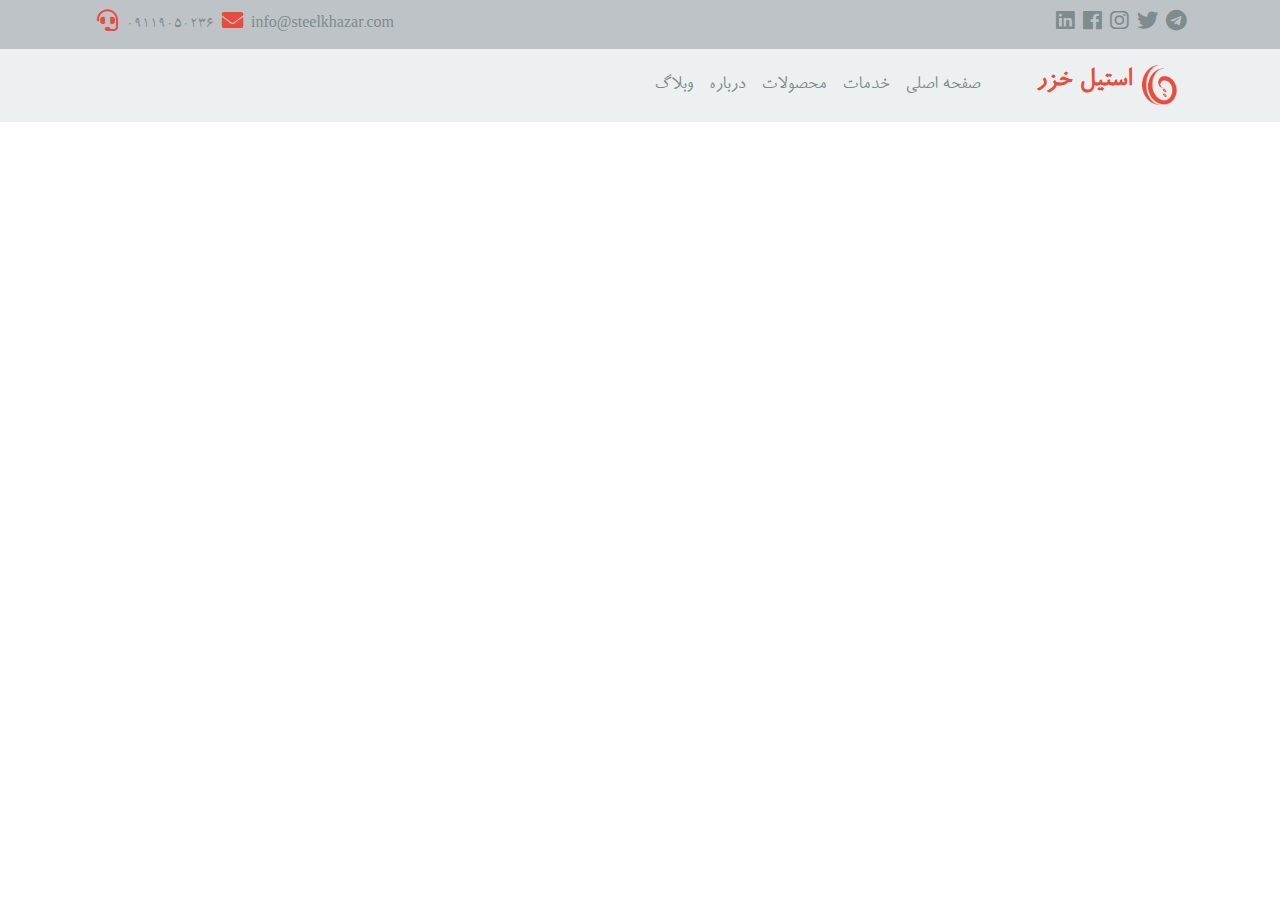
==== index.html @ 277b62d9 "this is file for main site and is complate top header and nav bar part" ====
<!DOCTYPE html>
<html>
<head>
    <meta charset="utf-8" lang='fa'>
    <!--add needed file to html file -->
    <link rel='stylesheet' href="style.css">
    <script src="js/jquery-3.3.1.js"></script>
    <script src="function.js"></script>
</head>
<body >
    <section id="top-nav" class='container-fluid bg-flat-8 text-flat-4 dir-ltr'>
        <div class=' container d-flex justify-content-md-between justify-content-center'>
            <div class='d-flex justify-content-around flex-wrap  p-2'>
                <div class='p-1'>
                    <i class='fa fa-headset fa-lg text-flat-11 mr-1' ></i>
                    <a href="tel:+989119050236" class='hover-text-flat-11'>09119050236</a>
                </div>
                <div class='p-1'>
                    <i class='fa fa-envelope fa-lg text-flat-11 mr-1'></i>
                    <a href='mailto:info@steelkhazar.com' class='hover-text-flat-11'>info@steelkhazar.com</a>
               </div>
            </div>
            <div class='p-1 d-none d-md-flex'>
                <a href="#" title="linkedin" target="_blank">
                    <i class='fab fa-linkedin fa-lg pt-2 mx-1 hover-text-flat-11'></i>
                </a>
                 <a href="#" title="linkedin" target="_blank">
                    <i class='fab fa-facebook fa-lg pt-2 mx-1 hover-text-flat-11'></i>
                </a>
                 <a href="#" title="linkedin" target="_blank">
                    <i class='fab fa-instagram fa-lg pt-2 mx-1 hover-text-flat-11'></i>
                </a>
                 <a href="#" title="linkedin" target="_blank">
                    <i class='fab fa-twitter fa-lg pt-2 mx-1 hover-text-flat-11'></i>
                </a>
                 <a href="#" title="linkedin" target="_blank">
                    <i class='fab fa-telegram fa-lg pt-2 mx-1 hover-text-flat-11'></i>
                </a>
            </div>
        </div>
    </section>
    <nav class='container-fluid bg-flat-7 text-flat-4 '>
        <div class='container dir-rtl d-flex flex-row '>
            <div class='p-3 d-flex justify-content-between flex-grow-1'>
                <div class='d-flex '>
                <a href='#' title='steekkhazar' alt='steelkhazar' class='' >
                    <div class='d-flex flex-row'>
                    <img src='image/logo.png' height="40px" >
                    <h3><b class='text-flat-11 hover-text-flat-4 mt-4 pr-2'>استیل خزر</b></h3>
                    </div>
                </a>
                </div>
                <div id='btn-nav' class='d-flex d-md-none'><i class='fa fa-align-justify fa-2x hover-text-flat-11 p-1'></i></div>
            </div>
            <div id='nav-content' class='p-0  text-flat-4 bg-flat-7   side-nav side-close'>
                   <ul class='d-flex flex-column flex-md-row  p-4  m-0  text-right'>
                        <div class='exit d-md-none text-left' id='exit' ><i class='fa fa-times fa-sm hover-text-flat-11'></i></div>
                        <li class="h5 p-0 mt-4 m-md-0 pr-md-3 " ><a href="" title="" class="hover-text-flat-11">صفحه اصلی</a></li>
                        <li class="h5 p-0 mt-4 m-md-0 pr-md-3" ><a href="" title="" class="hover-text-flat-11">خدمات </a></li>
                        <li class="h5 p-0 mt-4 m-md-0 pr-md-3" ><a href="" title="" class="hover-text-flat-11">محصولات  </a></li>
                        <li class="h5 p-0 mt-4 m-md-0 pr-md-3" ><a href="" title="" class="hover-text-flat-11">درباره </a></li>
                        <li class="h5 p-0 mt-4 m-md-0 pr-md-3" ><a href="" title="" class="hover-text-flat-11">وبلاگ</a></li>
                   </ul>
            </div>
        </div>
        
    </nav>
</body>
</html>
---- style.css ----
@import "css/font.css";
@import "css/fontawesome.css";
@import "css/bootstrap.css";
@import "css/flatColor.css";
*{
    box-sizing:border-box;
    font-family:broya;
    transition:all 3s;
    }
i.fa{
    font-weight:600 !important;
    }
.dir-ltr{
    direction:ltr;
    }
.dir-rtl{
    direction:rtl;
    }
a {
    text-decoration:none !important;
    color:inherit !important;
    outline:none !important;
    }
body{
    position:relative;
    overflow-x:hidden;
    }
nav ul{
    list-style:none;
    }
.side-nav{
    position:fixed;
    overflow-x:hidden;
    top:0px;
    left:0px;
    height:100%;
    }
.side-open{
    width:80%;
    }
.side-close{
    width:0%;
    }
.exit{
    position:relative;
    top:5px;
    left:5px;
    }



@media (min-width:768px){
.side-nav{
    position:relative;
    overflow-x:hidden;
    height:auto;
    }
.side-open{
    width:auto;
    }
.side-close{
    width:auto;
    }
body{
    left:0 !important;
    }
}
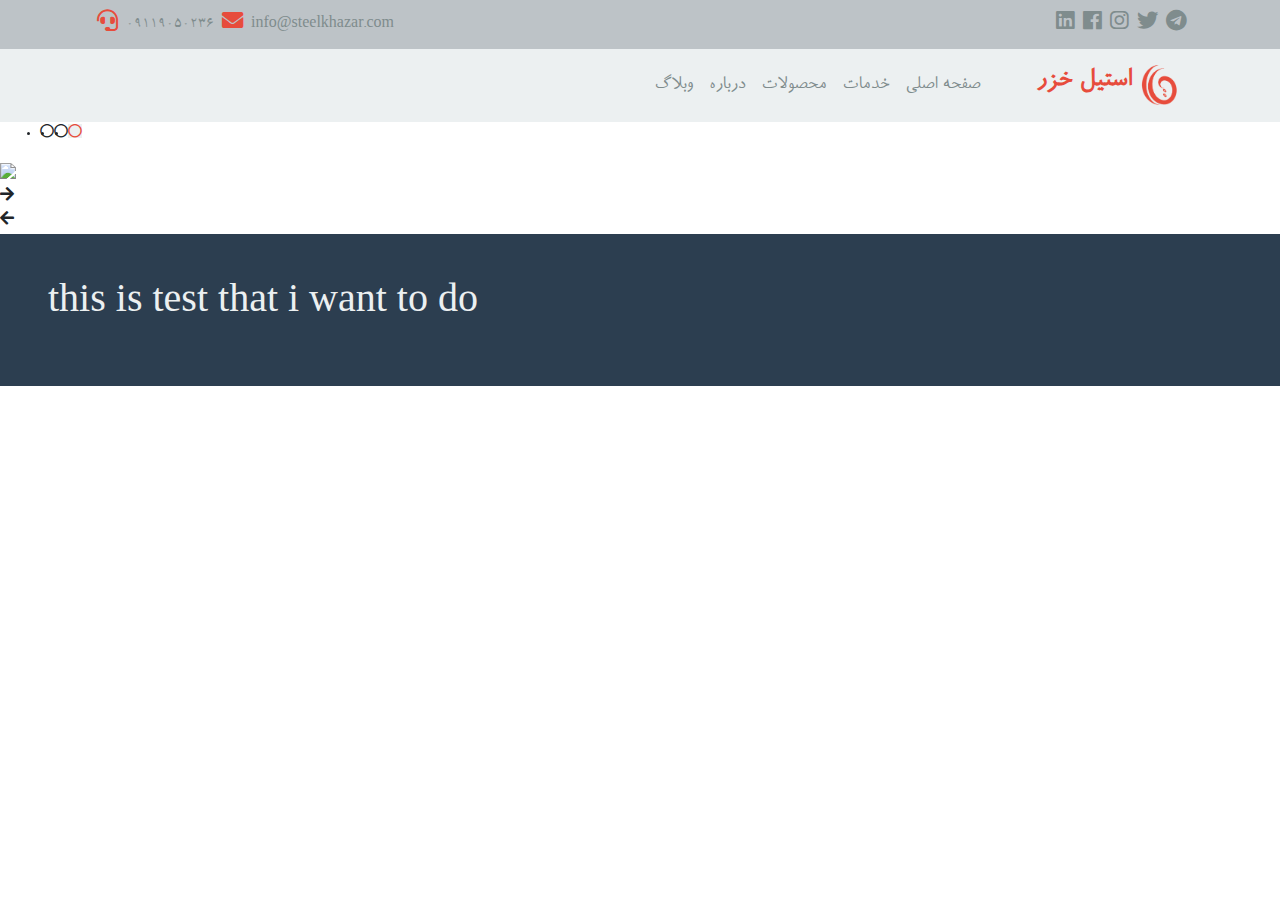
==== commit ba06626d: "write js functions that can show image in slider and next and prev img and can hide all img" ====
--- a/index.html
+++ b/index.html
@@ -6,6 +6,7 @@
     <link rel='stylesheet' href="style.css">
     <script src="js/jquery-3.3.1.js"></script>
     <script src="function.js"></script>
+    <script src='js/slider.js'></script>
 </head>
 <body >
     <section id="top-nav" class='container-fluid bg-flat-8 text-flat-4 dir-ltr'>
@@ -65,5 +66,32 @@
         </div>
         
     </nav>
+    <section id="slider" role="slider">
+        <ul  class='d-flex flex-row'>
+            <li  targ='slider' targ-img='0'><i class='far fa-circle fa-sm'></i></li>
+            <li  targ='slider' targ-img='1'><i class='far fa-circle fa-sm'></i></li>
+            <li  targ='slider' targ-img='2'><i class='far fa-circle fa-sm bg-flat-7 text-flat-11'></i></li>
+        </ul>
+        <div tag='image' class='w-100'>
+            <div class='w-100'>
+                <img class='w-100 img-fluid' src='image/5.jpg'>
+            </div>
+            <div class='w-100'>
+                <img class='w-100 img-fluid' src='image/2.jpg'>
+            </div>
+            <div class='w-100' >
+                <img class='w-100  img-fluid' src='image/6.jpg'>
+            </div>
+
+
+        </div>
+        <div tag='control'>
+            <div targ='slider' act='next'><i class='fa fa-arrow-right'></i></div>
+            <div targ='slider' act='prev'><i class='fa fa-arrow-left'></i></div>
+        </div>
+    </section>
+    <section class='p-5 bg-flat-2 text-flat-7' slide="slider">
+        <h1 >this is test that i want to do </h1>
+    </section>
 </body>
 </html>
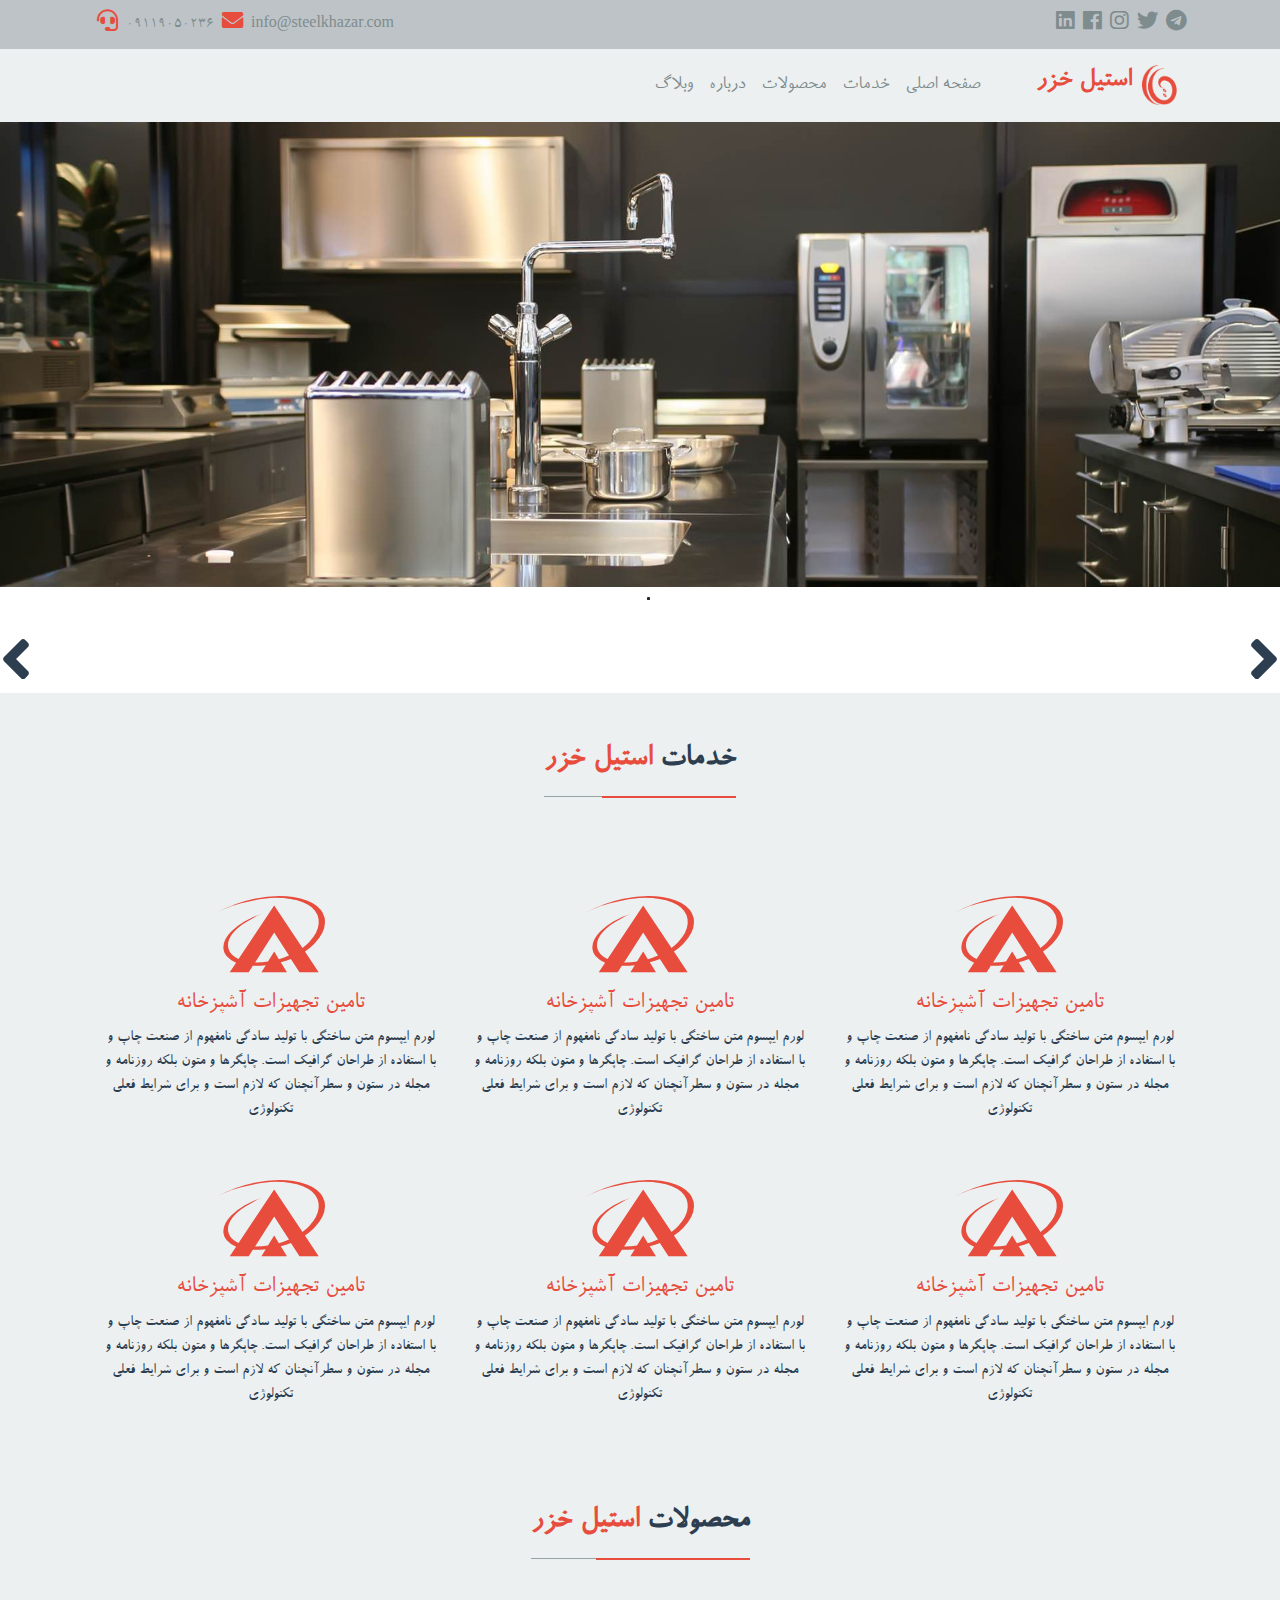
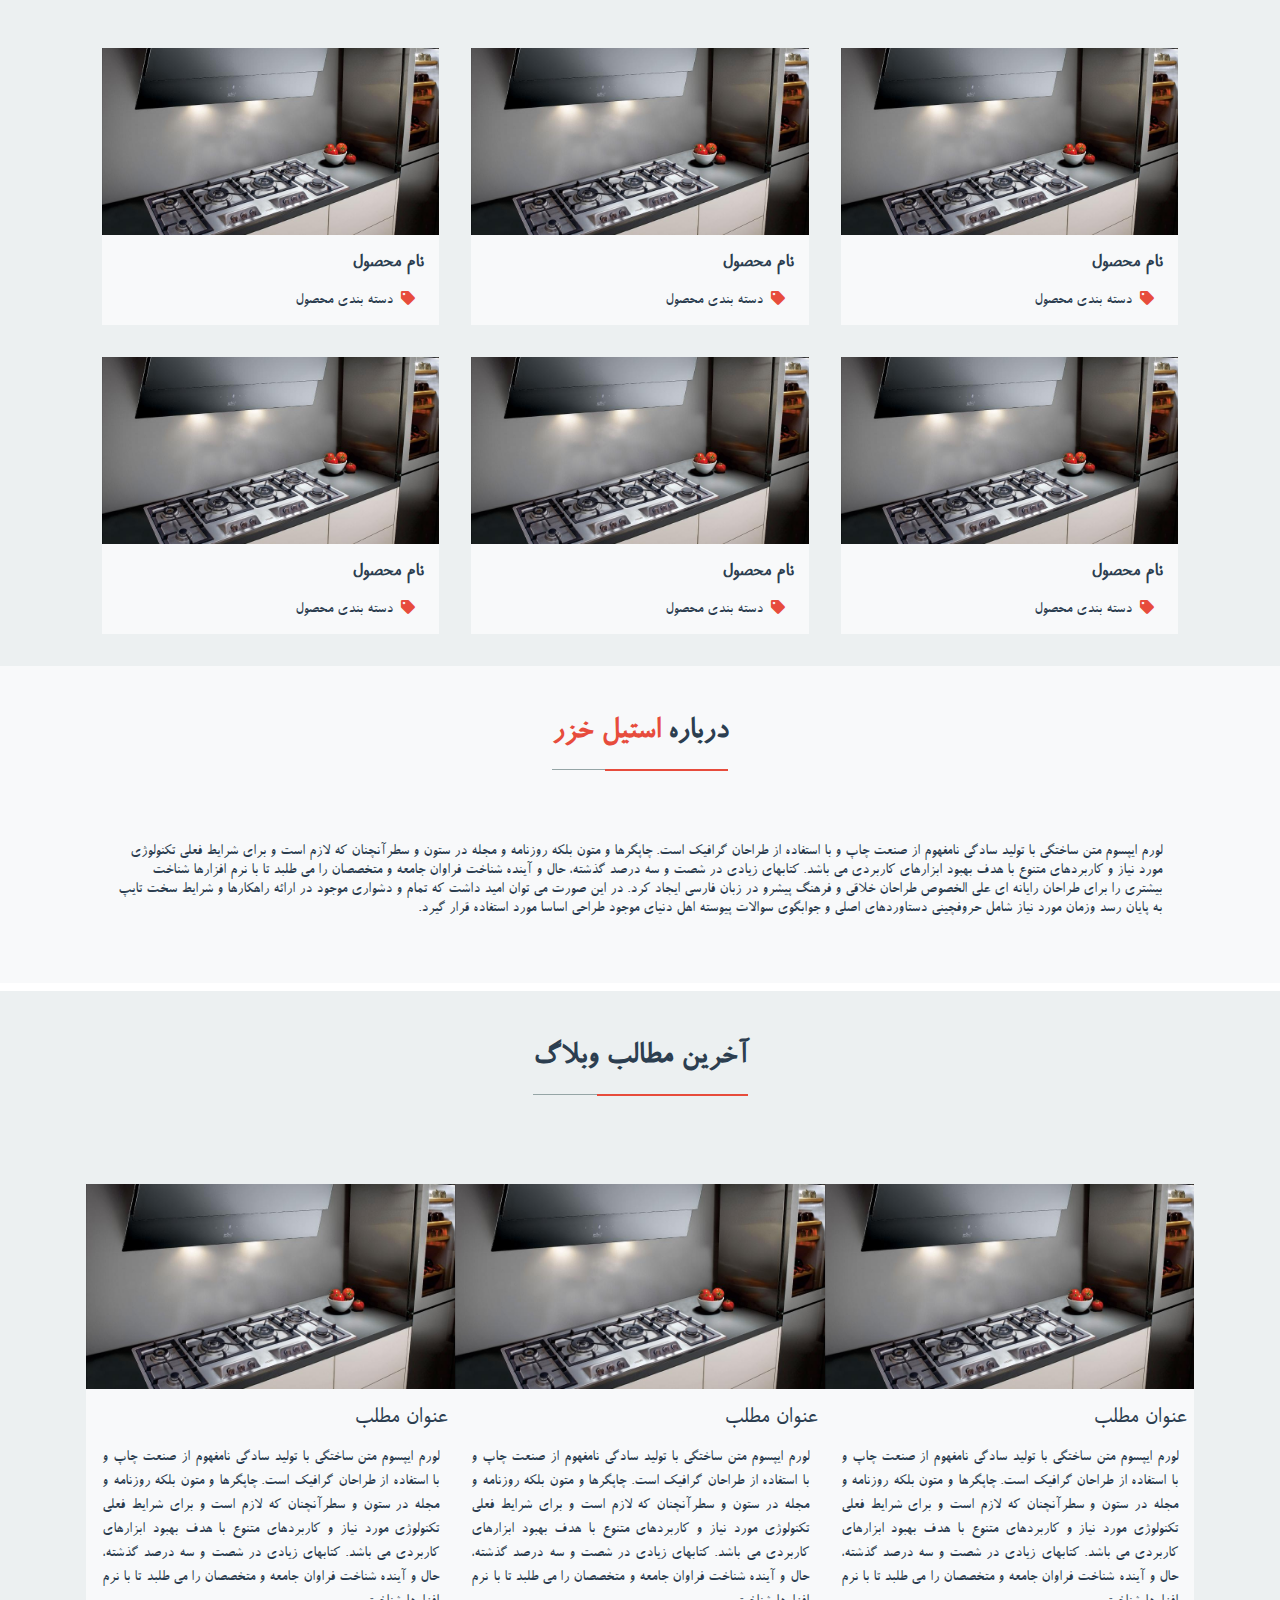
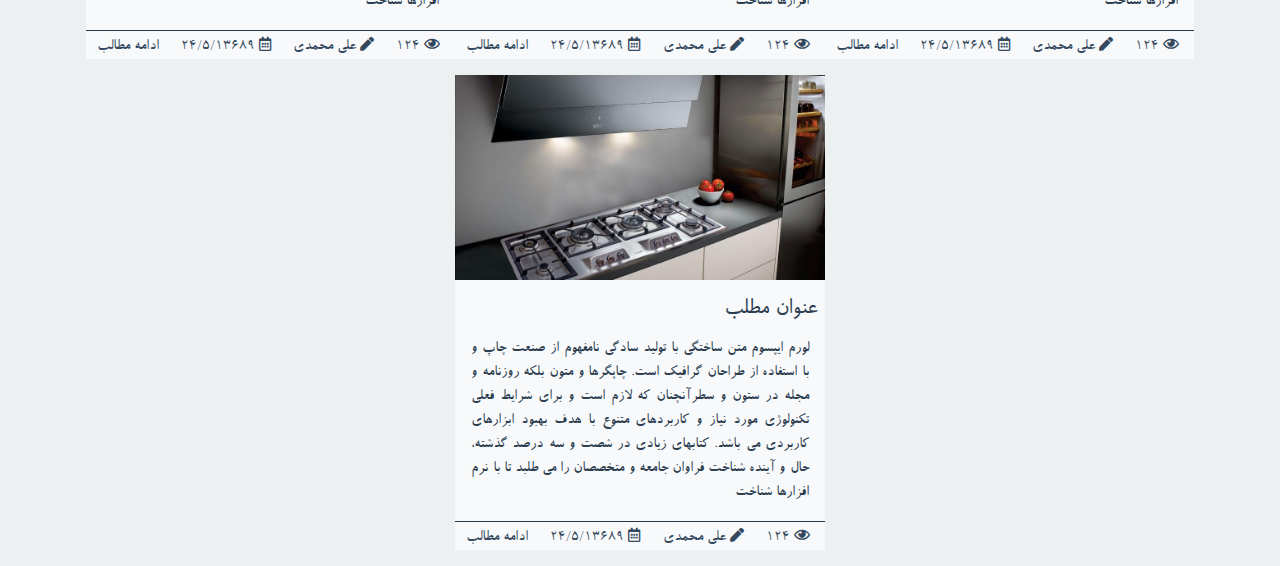
==== commit c4064910: "change the slider part and add service part about us psrt and our pruduct part" ====
--- a/index.html
+++ b/index.html
@@ -67,31 +67,288 @@
         
     </nav>
     <section id="slider" role="slider">
-        <ul  class='d-flex flex-row'>
-            <li  targ='slider' targ-img='0'><i class='far fa-circle fa-sm'></i></li>
-            <li  targ='slider' targ-img='1'><i class='far fa-circle fa-sm'></i></li>
-            <li  targ='slider' targ-img='2'><i class='far fa-circle fa-sm bg-flat-7 text-flat-11'></i></li>
+       <div tag='image' class='w-100'>
+            <div class='w-100'>
+                <img class='w-100 img-fluid' src='image/01.jpg'>
+            </div>
+            <div class='w-100'>
+                <img class='w-100 img-fluid' src='image/02.jpg'>
+            </div>
+            <div class='w-100' >
+                <img class='w-100  img-fluid' src='image/03.jpg'>
+            </div>
+
+
+        </div>
+        <ul  class='d-flex flex-row justify-content-center'>
+            <li  targ='slider' targ-img='0' class='text-flat-13'></li>
+            <li  targ='slider' targ-img='1' class=''></li>
+            <li  targ='slider' targ-img='2' class=''></li>
         </ul>
-        <div tag='image' class='w-100'>
-            <div class='w-100'>
-                <img class='w-100 img-fluid' src='image/5.jpg'>
-            </div>
-            <div class='w-100'>
-                <img class='w-100 img-fluid' src='image/2.jpg'>
-            </div>
-            <div class='w-100' >
-                <img class='w-100  img-fluid' src='image/6.jpg'>
-            </div>
-
-
-        </div>
-        <div tag='control'>
-            <div targ='slider' act='next'><i class='fa fa-arrow-right'></i></div>
-            <div targ='slider' act='prev'><i class='fa fa-arrow-left'></i></div>
-        </div>
-    </section>
-    <section class='p-5 bg-flat-2 text-flat-7' slide="slider">
-        <h1 >this is test that i want to do </h1>
-    </section>
+ 
+        <div tag='control' class='d-flex flex-row justify-content-between dir-rtl text-flat-2'>
+            <div targ='slider' act='next'><i class='fa fa-angle-right fa-4x'></i></div>
+            <div targ='slider' act='prev'><i class='fa fa-angle-left fa-4x'></i></div>
+        </div>
+    </section>
+    <section id='oursevice' class='p-0 bg-flat-7 text-flat-2'  >
+        <header class='mx-auto   d-flex justify-content-center p-5'>
+            <h2 class='display-5' ><b>خدمات <span class='text-flat-11'>استیل خزر</span></b>
+            
+            <div class='bar'></div>
+
+            </h2>
+                    </header>
+        <div class='container m-0 p-0 p-sm-2 mx-auto  p-md-3 d-flex  flex-wrap justify-content-center justify-contetnt-md-between'>
+            <div class='p-3 col-12 p-sm-1 col-sm-5 p-md-3 col-md-5 col-lg-4  mx-auto d-flex flex-column justify-content-center text-center'>
+                <i class='fab fa-asymmetrik  fa-6x text-flat-11 '></i>
+                <h4 class='text-flat-11 mt-2'>تامین تجهیزات آشپزخانه</h4>
+                <p>لورم ایپسوم متن ساختگی با تولید سادگی نامفهوم از صنعت چاپ و با استفاده از طراحان گرافیک است. چاپگرها و متون بلکه روزنامه و مجله در ستون و سطرآنچنان که لازم است و برای شرایط فعلی تکنولوژی </p>
+                
+            </div>
+             <div class='p-3 col-12 p-sm-1 col-sm-5 p-md-3 col-md-5 col-lg-4  mx-auto d-flex flex-column justify-content-center text-center'>
+                <i class='fab fa-asymmetrik  fa-6x text-flat-11 '></i>
+                <h4 class='text-flat-11 mt-2'>تامین تجهیزات آشپزخانه</h4>
+                <p>لورم ایپسوم متن ساختگی با تولید سادگی نامفهوم از صنعت چاپ و با استفاده از طراحان گرافیک است. چاپگرها و متون بلکه روزنامه و مجله در ستون و سطرآنچنان که لازم است و برای شرایط فعلی تکنولوژی </p>
+                
+            </div>
+             <div class='p-3 col-12 p-sm-1 col-sm-5 p-md-3 col-md-5 col-lg-4  mx-auto d-flex flex-column justify-content-center text-center'>
+                <i class='fab fa-asymmetrik  fa-6x text-flat-11 '></i>
+                <h4 class='text-flat-11 mt-2'>تامین تجهیزات آشپزخانه</h4>
+                <p>لورم ایپسوم متن ساختگی با تولید سادگی نامفهوم از صنعت چاپ و با استفاده از طراحان گرافیک است. چاپگرها و متون بلکه روزنامه و مجله در ستون و سطرآنچنان که لازم است و برای شرایط فعلی تکنولوژی </p>
+                
+            </div>
+             <div class='p-3 col-12 p-sm-1 col-sm-5 p-md-3 col-md-5 col-lg-4  mx-auto d-flex flex-column justify-content-center text-center'>
+                <i class='fab fa-asymmetrik  fa-6x text-flat-11 '></i>
+                <h4 class='text-flat-11 mt-2'>تامین تجهیزات آشپزخانه</h4>
+                <p>لورم ایپسوم متن ساختگی با تولید سادگی نامفهوم از صنعت چاپ و با استفاده از طراحان گرافیک است. چاپگرها و متون بلکه روزنامه و مجله در ستون و سطرآنچنان که لازم است و برای شرایط فعلی تکنولوژی </p>
+                
+            </div>
+             <div class='p-3 col-12 p-sm-1 col-sm-5 p-md-3 col-md-5 col-lg-4  mx-auto d-flex flex-column justify-content-center text-center'>
+                <i class='fab fa-asymmetrik  fa-6x text-flat-11 '></i>
+                <h4 class='text-flat-11 mt-2'>تامین تجهیزات آشپزخانه</h4>
+                <p>لورم ایپسوم متن ساختگی با تولید سادگی نامفهوم از صنعت چاپ و با استفاده از طراحان گرافیک است. چاپگرها و متون بلکه روزنامه و مجله در ستون و سطرآنچنان که لازم است و برای شرایط فعلی تکنولوژی </p>
+                
+            </div>
+             <div class='p-3 col-12 p-sm-1 col-sm-5 p-md-3 col-md-5 col-lg-4  mx-auto d-flex flex-column justify-content-center text-center'>
+                <i class='fab fa-asymmetrik  fa-6x text-flat-11 '></i>
+                <h4 class='text-flat-11 mt-2'>تامین تجهیزات آشپزخانه</h4>
+                <p>لورم ایپسوم متن ساختگی با تولید سادگی نامفهوم از صنعت چاپ و با استفاده از طراحان گرافیک است. چاپگرها و متون بلکه روزنامه و مجله در ستون و سطرآنچنان که لازم است و برای شرایط فعلی تکنولوژی </p>
+                
+            </div>
+          
+
+
+        </div>
+    </section>
+    <section id='ourProduct' class='p-0 bg-flat-7 text-flat-2'  >
+        <header class='mx-auto   d-flex justify-content-center p-5'>
+            <h2 class='display-5' ><b>محصولات  <span class='text-flat-11'>استیل خزر</span></b>
+            
+            <div class='bar'></div>
+
+            </h2>
+        </header>
+        <div>
+            <!-- add filter option -->
+        </div>
+        <div class='container m-0 p-0 p-sm-2 mx-auto  p-md-3 d-flex  flex-wrap justify-content-center justify-contetnt-md-between dir-rtl'>
+            
+            <div class='product p-3 col-12 p-3 col-12 p-sm-1 col-sm-6 p-md-3 col-md-5 col-lg-4  mx-auto d-flex flex-column justify-content-center text-center'>
+                                <div class='product-img'>
+                    <img class='img-fluid ' src='image/p-1.jpg'>
+                    <div class='product-hover p-3'>
+                            <div class=' product-hover-content d-flex flex-row justify-content-around align-items-center'>
+                                <a href='' class='bg-flat-11 hover-bg-flat-12 text-flat-7 p-2 px-4 ' title='' >مشاهده</a>
+                                <a href='' class='bg-flat-11 hover-bg-flat-12 text-flat-7 p-2 px-4' title='' >جزئیات</a>
+                            </div>
+                        
+                    </div>
+                </div>
+                <div class='text-right pt-3 px-3 pb-1  bg-light hover-bg-flat-1 hover-text-flat-7'>
+                    <a href='' ><h5><b>نام محصول </b></h5></a>
+                    <a href=''><h6><i class='fa fa-tag fa-sm text-flat-11 p-2'></i>دسته بندی محصول</h6></a>
+                </div>
+            </div>
+            
+            <div class='product p-3 col-12 p-3 col-12 p-sm-1 col-sm-6 p-md-3 col-md-5 col-lg-4  mx-auto d-flex flex-column justify-content-center text-center'>
+                                <div class='product-img'>
+                    <img class='img-fluid ' src='image/p-1.jpg'>
+                    <div class='product-hover p-3'>
+                            <div class=' product-hover-content d-flex flex-row justify-content-around align-items-center'>
+                                <a href='' class='bg-flat-11 hover-bg-flat-12 text-flat-7 p-2 px-4 ' title='' >مشاهده</a>
+                                <a href='' class='bg-flat-11 hover-bg-flat-12 text-flat-7 p-2 px-4' title='' >جزئیات</a>
+                            </div>
+                        
+                    </div>
+                </div>
+                <div class='text-right pt-3 px-3 pb-1  bg-light hover-bg-flat-1 hover-text-flat-7'>
+                    <a href='' ><h5><b>نام محصول </b></h5></a>
+                    <a href=''><h6><i class='fa fa-tag fa-sm text-flat-11 p-2'></i>دسته بندی محصول</h6></a>
+                </div>
+            </div>
+
+            
+            <div class='product p-3 col-12 p-3 col-12 p-sm-1 col-sm-6 p-md-3 col-md-5 col-lg-4  mx-auto d-flex flex-column justify-content-center text-center'>
+                                <div class='product-img'>
+                    <img class='img-fluid ' src='image/p-1.jpg'>
+                    <div class='product-hover p-3'>
+                            <div class=' product-hover-content d-flex flex-row justify-content-around align-items-center'>
+                                <a href='' class='bg-flat-11 hover-bg-flat-12 text-flat-7 p-2 px-4 ' title='' >مشاهده</a>
+                                <a href='' class='bg-flat-11 hover-bg-flat-12 text-flat-7 p-2 px-4' title='' >جزئیات</a>
+                            </div>
+                        
+                    </div>
+                </div>
+                <div class='text-right pt-3 px-3 pb-1  bg-light hover-bg-flat-1 hover-text-flat-7'>
+                    <a href='' ><h5><b>نام محصول </b></h5></a>
+                    <a href=''><h6><i class='fa fa-tag fa-sm text-flat-11 p-2'></i>دسته بندی محصول</h6></a>
+                </div>
+            </div>
+
+            
+            <div class='product p-3 col-12 p-3 col-12 p-sm-1 col-sm-6 p-md-3 col-md-5 col-lg-4  mx-auto d-flex flex-column justify-content-center text-center'>
+                                <div class='product-img'>
+                    <img class='img-fluid ' src='image/p-1.jpg'>
+                    <div class='product-hover p-3'>
+                            <div class=' product-hover-content d-flex flex-row justify-content-around align-items-center'>
+                                <a href='' class='bg-flat-11 hover-bg-flat-12 text-flat-7 p-2 px-4 ' title='' >مشاهده</a>
+                                <a href='' class='bg-flat-11 hover-bg-flat-12 text-flat-7 p-2 px-4' title='' >جزئیات</a>
+                            </div>
+                        
+                    </div>
+                </div>
+                <div class='text-right pt-3 px-3 pb-1  bg-light hover-bg-flat-1 hover-text-flat-7'>
+                    <a href='' ><h5><b>نام محصول </b></h5></a>
+                    <a href=''><h6><i class='fa fa-tag fa-sm text-flat-11 p-2'></i>دسته بندی محصول</h6></a>
+                </div>
+            </div>
+
+            
+            <div class='product p-3 col-12 p-3 col-12 p-sm-1 col-sm-6 p-md-3 col-md-5 col-lg-4  mx-auto d-flex flex-column justify-content-center text-center'>
+                                <div class='product-img'>
+                    <img class='img-fluid ' src='image/p-1.jpg'>
+                    <div class='product-hover p-3'>
+                            <div class=' product-hover-content d-flex flex-row justify-content-around align-items-center'>
+                                <a href='' class='bg-flat-11 hover-bg-flat-12 text-flat-7 p-2 px-4 ' title='' >مشاهده</a>
+                                <a href='' class='bg-flat-11 hover-bg-flat-12 text-flat-7 p-2 px-4' title='' >جزئیات</a>
+                            </div>
+                        
+                    </div>
+                </div>
+                <div class='text-right pt-3 px-3 pb-1  bg-light hover-bg-flat-1 hover-text-flat-7'>
+                    <a href='' ><h5><b>نام محصول </b></h5></a>
+                    <a href=''><h6><i class='fa fa-tag fa-sm text-flat-11 p-2'></i>دسته بندی محصول</h6></a>
+                </div>
+            </div>
+
+            
+            <div class='product p-3 col-12 p-3 col-12 p-sm-1 col-sm-6 p-md-3 col-md-5 col-lg-4  mx-auto d-flex flex-column justify-content-center text-center'>
+                                <div class='product-img'>
+                    <img class='img-fluid ' src='image/p-1.jpg'>
+                    <div class='product-hover p-3'>
+                            <div class=' product-hover-content d-flex flex-row justify-content-around align-items-center'>
+                                <a href='' class='bg-flat-11 hover-bg-flat-12 text-flat-7 p-2 px-4 ' title='' >مشاهده</a>
+                                <a href='' class='bg-flat-11 hover-bg-flat-12 text-flat-7 p-2 px-4' title='' >جزئیات</a>
+                            </div>
+                        
+                    </div>
+                </div>
+                <div class='text-right pt-3 px-3 pb-1  bg-light hover-bg-flat-1 hover-text-flat-7'>
+                    <a href='' ><h5><b>نام محصول </b></h5></a>
+                    <a href=''><h6><i class='fa fa-tag fa-sm text-flat-11 p-2'></i>دسته بندی محصول</h6></a>
+                </div>
+            </div>
+
+
+
+        </div>
+    </section>
+    <section id='ourProduct' class='p-0 bg-light text-flat-2 dir-rtl'  >
+        <header class='mx-auto   d-flex justify-content-center p-5'>
+            <h2 class='display-5' ><b>درباره  <span class='text-flat-11'>استیل خزر</span></b>
+            
+            <div class='bar'></div>
+
+            </h2>
+        </header>
+        <article class='container px-5 pb-5 pt-3 text-right h6'>
+           <p> لورم ایپسوم متن ساختگی با تولید سادگی نامفهوم از صنعت چاپ و با استفاده از طراحان گرافیک است. چاپگرها و متون بلکه روزنامه و مجله در ستون و سطرآنچنان که لازم است و برای شرایط فعلی تکنولوژی مورد نیاز و کاربردهای متنوع با هدف بهبود ابزارهای کاربردی می باشد. کتابهای زیادی در شصت و سه درصد گذشته، حال و آینده شناخت فراوان جامعه و متخصصان را می طلبد تا با نرم افزارها شناخت بیشتری را برای طراحان رایانه ای علی الخصوص طراحان خلاقی و فرهنگ پیشرو در زبان فارسی ایجاد کرد. در این صورت می توان امید داشت که تمام و دشواری موجود در ارائه راهکارها و شرایط سخت تایپ به پایان رسد وزمان مورد نیاز شامل حروفچینی دستاوردهای اصلی و جوابگوی سوالات پیوسته اهل دنیای موجود طراحی اساسا مورد استفاده قرار گیرد.</p>
+        </article>
+    </section>
+    <section id='ourProduct' class='p-0 bg-flat-7 text-flat-2 dir-rtl'  >
+        <header class='mx-auto   d-flex justify-content-center p-5'>
+            <h2 class='display-5' ><b>  آخرین مطالب وبلاگ</b>
+            
+            <div class='bar'></div>
+
+            </h2>
+        </header>
+         <div class='container m-0 p-0 p-sm-2 mx-auto  p-md-3 d-flex  flex-wrap justify-content-center justify-contetnt-md-between dir-rtl'>
+            
+            <div class='bg-light  p-0  col-12  col-sm-10 col-md-5 col-lg-4 mt-3 mx-auto d-flex flex-column justify-content-center text-center'>
+                <img src='image/p-1.jpg' alt='' title='' class='img-fluid'>
+                <a href="" class='text-right pt-3 pr-2'><h4>عنوان مطلب</h4></a>
+                <p class='px-3 pt-1 text-justify'>لورم ایپسوم متن ساختگی با تولید سادگی نامفهوم از صنعت چاپ و با استفاده از طراحان گرافیک است. چاپگرها و متون بلکه روزنامه و مجله در ستون و سطرآنچنان که لازم است و برای شرایط فعلی تکنولوژی مورد نیاز و کاربردهای متنوع با هدف بهبود ابزارهای کاربردی می باشد. کتابهای زیادی در شصت و سه درصد گذشته، حال و آینده شناخت فراوان جامعه و متخصصان را می طلبد تا با نرم افزارها شناخت </p>
+                
+                    <hr class='bg-flat-2 w-100 m-0'>
+                <div class='d-flex  pr-1 pt-1 flex-wrap justify-content-around '>
+                    <a href="" title="the number of see" class='px-2 text-flat-1 hover-text-flat-11'><i class='far fa-eye fa-sm  pl-1'></i>124</a>
+                    <a href="" title="the number of see" class='px-2 text-flat-1 hover-text-flat-11'><i class='fa fa-pen fa-sm  pl-1'></i>علی محمدی</a>
+                    <a href="" title="the number of see" class='px-2 text-flat-1 hover-text-flat-11'><i class='far fa-calendar-alt fa-sm  pl-1'></i>24/5/13689</a>
+                    <a href="" title="" class='text-left px-2 text-flat-1 hover-text-flat-11'>ادامه مطالب</a>
+                </div>
+            </div>
+            
+            <div class='bg-light  p-0  col-12  col-sm-10 col-md-5 col-lg-4 mt-3 mx-auto d-flex flex-column justify-content-center text-center'>
+                <img src='image/p-1.jpg' alt='' title='' class='img-fluid'>
+                <a href="" class='text-right pt-3 pr-2'><h4>عنوان مطلب</h4></a>
+                <p class='px-3 pt-1 text-justify'>لورم ایپسوم متن ساختگی با تولید سادگی نامفهوم از صنعت چاپ و با استفاده از طراحان گرافیک است. چاپگرها و متون بلکه روزنامه و مجله در ستون و سطرآنچنان که لازم است و برای شرایط فعلی تکنولوژی مورد نیاز و کاربردهای متنوع با هدف بهبود ابزارهای کاربردی می باشد. کتابهای زیادی در شصت و سه درصد گذشته، حال و آینده شناخت فراوان جامعه و متخصصان را می طلبد تا با نرم افزارها شناخت </p>
+                
+                    <hr class='bg-flat-2 w-100 m-0'>
+                <div class='d-flex  pr-1 pt-1 flex-wrap justify-content-around '>
+                    <a href="" title="the number of see" class='px-2 text-flat-1 hover-text-flat-11'><i class='far fa-eye fa-sm  pl-1'></i>124</a>
+                    <a href="" title="the number of see" class='px-2 text-flat-1 hover-text-flat-11'><i class='fa fa-pen fa-sm  pl-1'></i>علی محمدی</a>
+                    <a href="" title="the number of see" class='px-2 text-flat-1 hover-text-flat-11'><i class='far fa-calendar-alt fa-sm  pl-1'></i>24/5/13689</a>
+                    <a href="" title="" class='text-left px-2 text-flat-1 hover-text-flat-11'>ادامه مطالب</a>
+                </div>
+            </div>
+
+            
+            <div class='bg-light  p-0  col-12  col-sm-10 col-md-5 col-lg-4 mt-3 mx-auto d-flex flex-column justify-content-center text-center'>
+                <img src='image/p-1.jpg' alt='' title='' class='img-fluid'>
+                <a href="" class='text-right pt-3 pr-2'><h4>عنوان مطلب</h4></a>
+                <p class='px-3 pt-1 text-justify'>لورم ایپسوم متن ساختگی با تولید سادگی نامفهوم از صنعت چاپ و با استفاده از طراحان گرافیک است. چاپگرها و متون بلکه روزنامه و مجله در ستون و سطرآنچنان که لازم است و برای شرایط فعلی تکنولوژی مورد نیاز و کاربردهای متنوع با هدف بهبود ابزارهای کاربردی می باشد. کتابهای زیادی در شصت و سه درصد گذشته، حال و آینده شناخت فراوان جامعه و متخصصان را می طلبد تا با نرم افزارها شناخت </p>
+                
+                    <hr class='bg-flat-2 w-100 m-0'>
+                <div class='d-flex  pr-1 pt-1 flex-wrap justify-content-around '>
+                    <a href="" title="the number of see" class='px-2 text-flat-1 hover-text-flat-11'><i class='far fa-eye fa-sm  pl-1'></i>124</a>
+                    <a href="" title="the number of see" class='px-2 text-flat-1 hover-text-flat-11'><i class='fa fa-pen fa-sm  pl-1'></i>علی محمدی</a>
+                    <a href="" title="the number of see" class='px-2 text-flat-1 hover-text-flat-11'><i class='far fa-calendar-alt fa-sm  pl-1'></i>24/5/13689</a>
+                    <a href="" title="" class='text-left px-2 text-flat-1 hover-text-flat-11'>ادامه مطالب</a>
+                </div>
+            </div>
+
+            
+            <div class='bg-light  p-0  col-12  col-sm-10 col-md-5 col-lg-4 mt-3 mx-auto d-flex flex-column justify-content-center text-center'>
+                <img src='image/p-1.jpg' alt='' title='' class='img-fluid'>
+                <a href="" class='text-right pt-3 pr-2'><h4>عنوان مطلب</h4></a>
+                <p class='px-3 pt-1 text-justify'>لورم ایپسوم متن ساختگی با تولید سادگی نامفهوم از صنعت چاپ و با استفاده از طراحان گرافیک است. چاپگرها و متون بلکه روزنامه و مجله در ستون و سطرآنچنان که لازم است و برای شرایط فعلی تکنولوژی مورد نیاز و کاربردهای متنوع با هدف بهبود ابزارهای کاربردی می باشد. کتابهای زیادی در شصت و سه درصد گذشته، حال و آینده شناخت فراوان جامعه و متخصصان را می طلبد تا با نرم افزارها شناخت </p>
+                
+                    <hr class='bg-flat-2 w-100 m-0'>
+                <div class='d-flex  pr-1 pt-1 flex-wrap justify-content-around '>
+                    <a href="" title="the number of see" class='px-2 text-flat-1 hover-text-flat-11'><i class='far fa-eye fa-sm  pl-1'></i>124</a>
+                    <a href="" title="the number of see" class='px-2 text-flat-1 hover-text-flat-11'><i class='fa fa-pen fa-sm  pl-1'></i>علی محمدی</a>
+                    <a href="" title="the number of see" class='px-2 text-flat-1 hover-text-flat-11'><i class='far fa-calendar-alt fa-sm  pl-1'></i>24/5/13689</a>
+                    <a href="" title="" class='text-left px-2 text-flat-1 hover-text-flat-11'>ادامه مطالب</a>
+                </div>
+            </div>
+
+
+        </div>
+   </section>
+
+
+
 </body>
 </html>
--- a/style.css
+++ b/style.css
@@ -2,10 +2,10 @@
 @import "css/fontawesome.css";
 @import "css/bootstrap.css";
 @import "css/flatColor.css";
+@import "css/slider.css";
 *{
     box-sizing:border-box;
     font-family:broya;
-    transition:all 3s;
     }
 i.fa{
     font-weight:600 !important;
@@ -20,6 +20,9 @@
     text-decoration:none !important;
     color:inherit !important;
     outline:none !important;
+    }
+body , html{
+    height:100%;
     }
 body{
     position:relative;
@@ -65,3 +68,46 @@
     left:0 !important;
     }
 }
+.bar{
+    width:100%;
+    height:1px;
+    margin-top:1rem;
+    background-color:#95a5a6;
+    display:block;
+    }
+.bar::after{
+    content:" ";
+    width:70%;
+    float:right;
+    display:block;
+    height:2px;
+    background-color:#e74c3c;
+
+    }
+.product-img{
+    position:relative;
+    }
+.product-hover{
+    position:absolute;
+    width:100%;
+    height:100%;
+    top:0;
+    right:0;
+    }
+.product-hover-content{
+    overflow:auto;
+    width:100%;
+    height:100%;
+   background-color:rgba(47, 54, 64,.7);
+   visibility:hidden;
+    transition:all .5s;
+    overflow:auto;
+
+    }
+div.product:hover .product-hover-content{
+    visibility:visible;
+    }
+
+
+
+
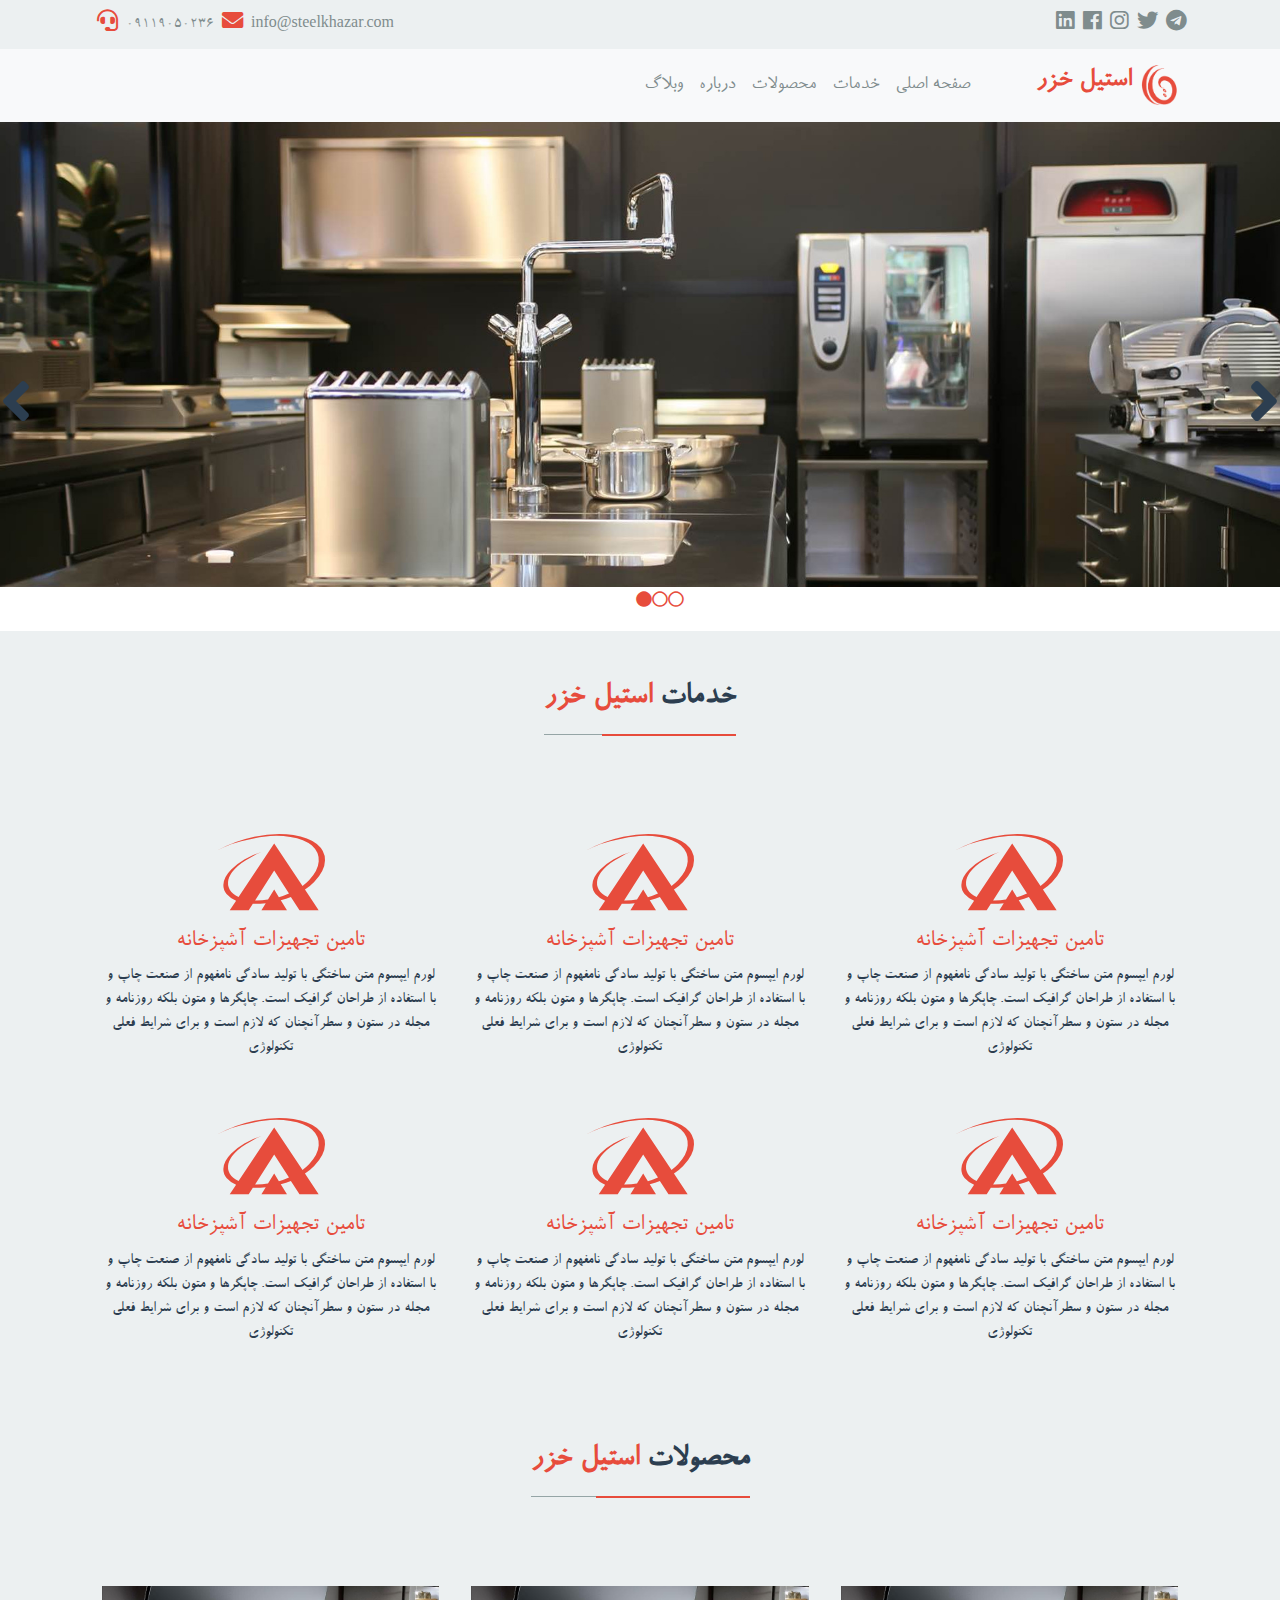
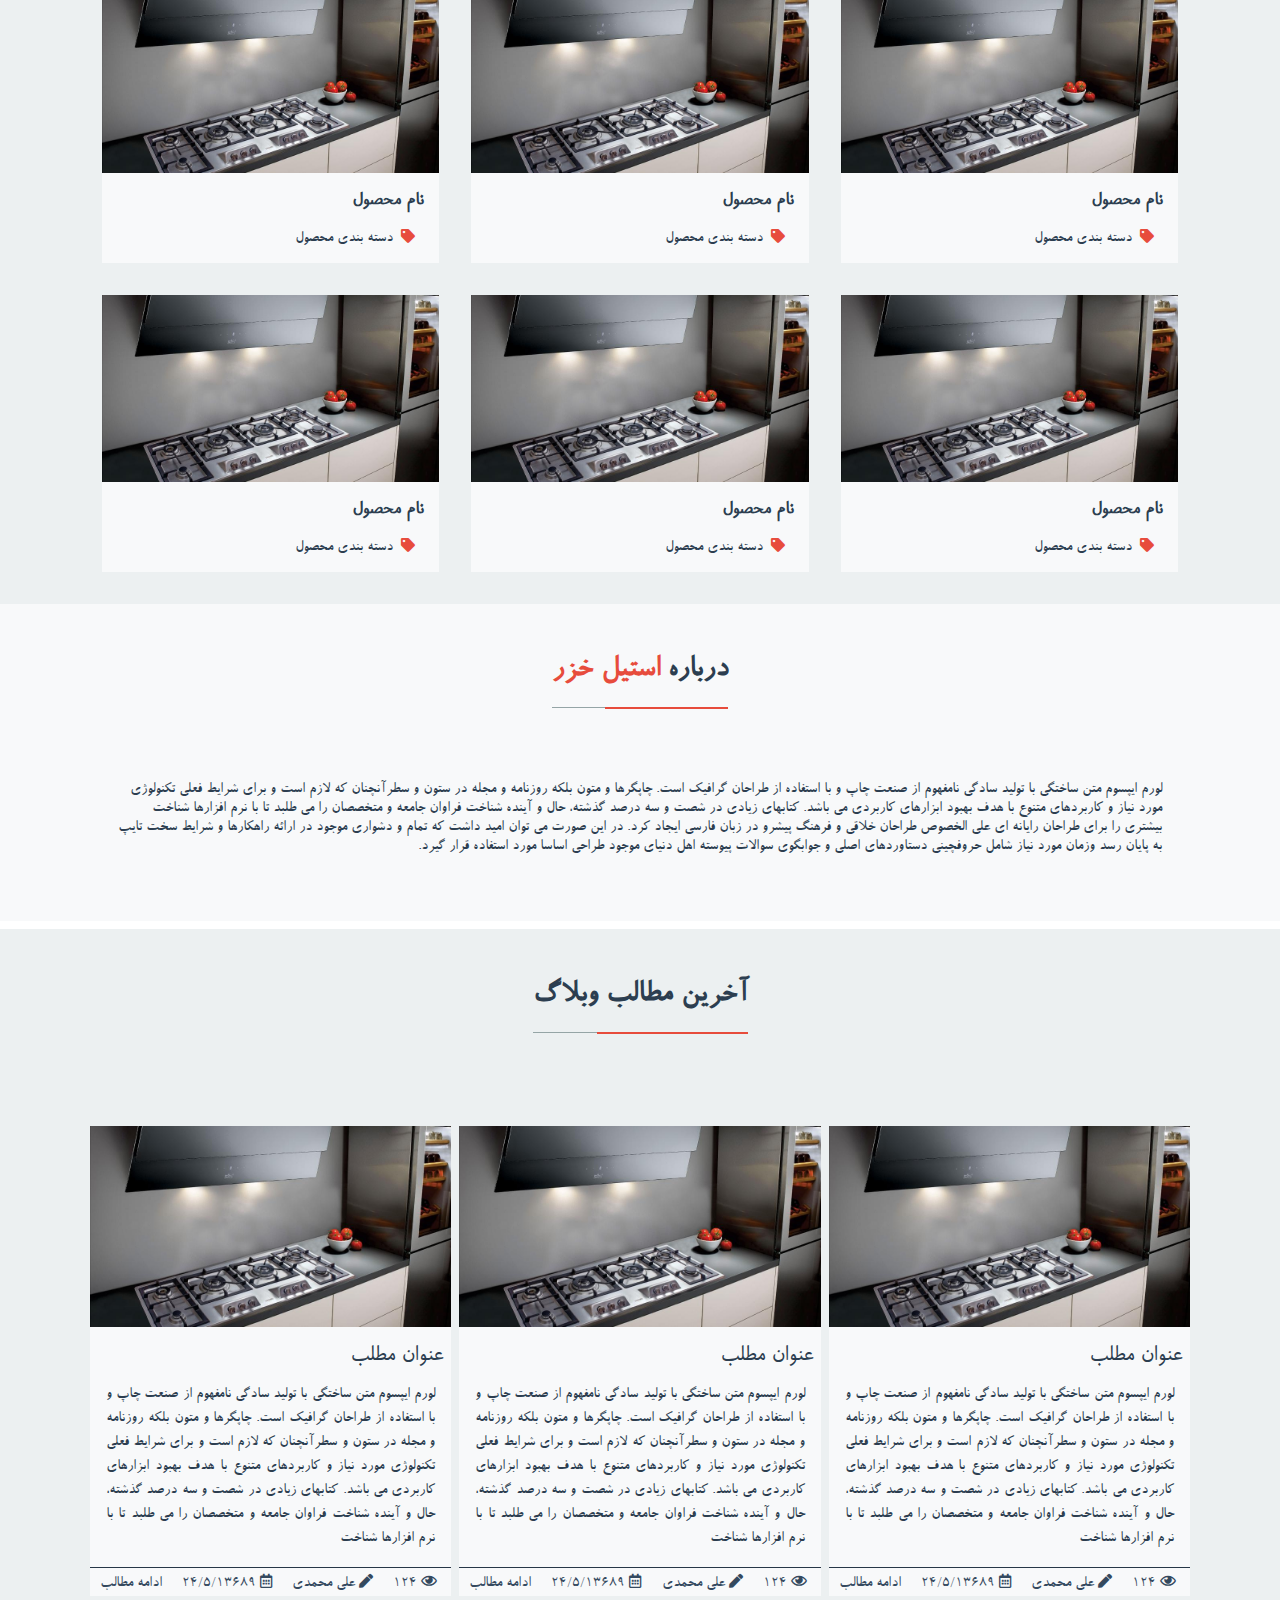
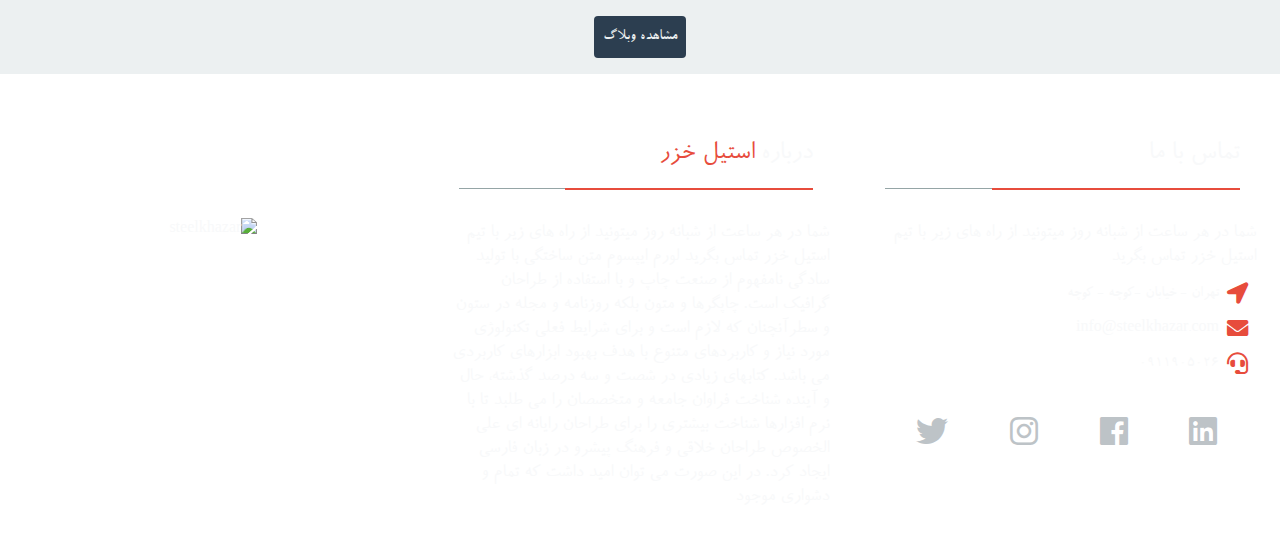
==== commit 440470c8: "add update for link and fontawsome" ====
--- a/index.html
+++ b/index.html
@@ -9,7 +9,7 @@
     <script src='js/slider.js'></script>
 </head>
 <body >
-    <section id="top-nav" class='container-fluid bg-flat-8 text-flat-4 dir-ltr'>
+    <section id="top-nav" class='container-fluid bg-flat-7 text-flat-4 dir-ltr'>
         <div class=' container d-flex justify-content-md-between justify-content-center'>
             <div class='d-flex justify-content-around flex-wrap  p-2'>
                 <div class='p-1'>
@@ -25,24 +25,25 @@
                 <a href="#" title="linkedin" target="_blank">
                     <i class='fab fa-linkedin fa-lg pt-2 mx-1 hover-text-flat-11'></i>
                 </a>
-                 <a href="#" title="linkedin" target="_blank">
+                 <a href="#" title="facebook" target="_blank">
                     <i class='fab fa-facebook fa-lg pt-2 mx-1 hover-text-flat-11'></i>
                 </a>
-                 <a href="#" title="linkedin" target="_blank">
+                 <a href="#" title="instagram" target="_blank">
                     <i class='fab fa-instagram fa-lg pt-2 mx-1 hover-text-flat-11'></i>
                 </a>
-                 <a href="#" title="linkedin" target="_blank">
+                 <a href="#" title="twitter" target="_blank">
                     <i class='fab fa-twitter fa-lg pt-2 mx-1 hover-text-flat-11'></i>
                 </a>
-                 <a href="#" title="linkedin" target="_blank">
+                 <a href="#" title="telegram" target="_blank">
                     <i class='fab fa-telegram fa-lg pt-2 mx-1 hover-text-flat-11'></i>
                 </a>
             </div>
         </div>
     </section>
-    <nav class='container-fluid bg-flat-7 text-flat-4 '>
+<!-- this is navigation part-->
+    <nav class='container-fluid bg-light text-flat-4 '>
         <div class='container dir-rtl d-flex flex-row '>
-            <div class='p-3 d-flex justify-content-between flex-grow-1'>
+            <div class='p-3 d-flex justify-content-between col-12 col-md-2'>
                 <div class='d-flex '>
                 <a href='#' title='steekkhazar' alt='steelkhazar' class='' >
                     <div class='d-flex flex-row'>
@@ -53,19 +54,20 @@
                 </div>
                 <div id='btn-nav' class='d-flex d-md-none'><i class='fa fa-align-justify fa-2x hover-text-flat-11 p-1'></i></div>
             </div>
-            <div id='nav-content' class='p-0  text-flat-4 bg-flat-7   side-nav side-close'>
+            <div id='nav-content' class='p-0  text-flat-4 bg-light   side-nav side-close'>
                    <ul class='d-flex flex-column flex-md-row  p-4  m-0  text-right'>
                         <div class='exit d-md-none text-left' id='exit' ><i class='fa fa-times fa-sm hover-text-flat-11'></i></div>
-                        <li class="h5 p-0 mt-4 m-md-0 pr-md-3 " ><a href="" title="" class="hover-text-flat-11">صفحه اصلی</a></li>
-                        <li class="h5 p-0 mt-4 m-md-0 pr-md-3" ><a href="" title="" class="hover-text-flat-11">خدمات </a></li>
-                        <li class="h5 p-0 mt-4 m-md-0 pr-md-3" ><a href="" title="" class="hover-text-flat-11">محصولات  </a></li>
-                        <li class="h5 p-0 mt-4 m-md-0 pr-md-3" ><a href="" title="" class="hover-text-flat-11">درباره </a></li>
-                        <li class="h5 p-0 mt-4 m-md-0 pr-md-3" ><a href="" title="" class="hover-text-flat-11">وبلاگ</a></li>
+                        <li class="h5 p-0 mt-4 m-md-0 pr-md-3 " ><a href="#" title="" class="hover-text-flat-11">صفحه اصلی</a></li>
+                        <li class="h5 p-0 mt-4 m-md-0 pr-md-3" ><a href="#ourservice" title="" class="hover-text-flat-11">خدمات </a></li>
+                        <li class="h5 p-0 mt-4 m-md-0 pr-md-3" ><a href="#ourproduct" title="" class="hover-text-flat-11">محصولات  </a></li>
+                        <li class="h5 p-0 mt-4 m-md-0 pr-md-3" ><a href="#aboutus" title="" class="hover-text-flat-11">درباره </a></li>
+                        <li class="h5 p-0 mt-4 m-md-0 pr-md-3" ><a href="#weblog" title="" class="hover-text-flat-11">وبلاگ</a></li>
                    </ul>
             </div>
         </div>
         
     </nav>
+<!-- slider part this part is image slider  -->
     <section id="slider" role="slider">
        <div tag='image' class='w-100'>
             <div class='w-100'>
@@ -91,7 +93,8 @@
             <div targ='slider' act='prev'><i class='fa fa-angle-left fa-4x'></i></div>
         </div>
     </section>
-    <section id='oursevice' class='p-0 bg-flat-7 text-flat-2'  >
+                 <!--  our service  -->
+    <section id='ourservice' class='p-0 bg-flat-7 text-flat-2'  >
         <header class='mx-auto   d-flex justify-content-center p-5'>
             <h2 class='display-5' ><b>خدمات <span class='text-flat-11'>استیل خزر</span></b>
             
@@ -141,7 +144,8 @@
 
         </div>
     </section>
-    <section id='ourProduct' class='p-0 bg-flat-7 text-flat-2'  >
+    <!-- our product part  -->
+    <section id='ourproduct' class='p-0 bg-flat-7 text-flat-2'  >
         <header class='mx-auto   d-flex justify-content-center p-5'>
             <h2 class='display-5' ><b>محصولات  <span class='text-flat-11'>استیل خزر</span></b>
             
@@ -264,7 +268,8 @@
 
         </div>
     </section>
-    <section id='ourProduct' class='p-0 bg-light text-flat-2 dir-rtl'  >
+    <!-- about us part -->
+    <section id='aboutus' class='p-0 bg-light text-flat-2 dir-rtl'  >
         <header class='mx-auto   d-flex justify-content-center p-5'>
             <h2 class='display-5' ><b>درباره  <span class='text-flat-11'>استیل خزر</span></b>
             
@@ -276,7 +281,8 @@
            <p> لورم ایپسوم متن ساختگی با تولید سادگی نامفهوم از صنعت چاپ و با استفاده از طراحان گرافیک است. چاپگرها و متون بلکه روزنامه و مجله در ستون و سطرآنچنان که لازم است و برای شرایط فعلی تکنولوژی مورد نیاز و کاربردهای متنوع با هدف بهبود ابزارهای کاربردی می باشد. کتابهای زیادی در شصت و سه درصد گذشته، حال و آینده شناخت فراوان جامعه و متخصصان را می طلبد تا با نرم افزارها شناخت بیشتری را برای طراحان رایانه ای علی الخصوص طراحان خلاقی و فرهنگ پیشرو در زبان فارسی ایجاد کرد. در این صورت می توان امید داشت که تمام و دشواری موجود در ارائه راهکارها و شرایط سخت تایپ به پایان رسد وزمان مورد نیاز شامل حروفچینی دستاوردهای اصلی و جوابگوی سوالات پیوسته اهل دنیای موجود طراحی اساسا مورد استفاده قرار گیرد.</p>
         </article>
     </section>
-    <section id='ourProduct' class='p-0 bg-flat-7 text-flat-2 dir-rtl'  >
+    <!-- this is last weblog post part  -->
+    <section id='weblog' class='p-0 pb-3  bg-flat-7 text-flat-2 dir-rtl'  >
         <header class='mx-auto   d-flex justify-content-center p-5'>
             <h2 class='display-5' ><b>  آخرین مطالب وبلاگ</b>
             
@@ -286,7 +292,8 @@
         </header>
          <div class='container m-0 p-0 p-sm-2 mx-auto  p-md-3 d-flex  flex-wrap justify-content-center justify-contetnt-md-between dir-rtl'>
             
-            <div class='bg-light  p-0  col-12  col-sm-10 col-md-5 col-lg-4 mt-3 mx-auto d-flex flex-column justify-content-center text-center'>
+            <div class='  p-0  col-12  col-sm-10 col-md-5 col-lg-4 mt-3 mx-auto p-md-1'>
+            <div class='bg-light d-flex flex-column justify-content-center text-center'>
                 <img src='image/p-1.jpg' alt='' title='' class='img-fluid'>
                 <a href="" class='text-right pt-3 pr-2'><h4>عنوان مطلب</h4></a>
                 <p class='px-3 pt-1 text-justify'>لورم ایپسوم متن ساختگی با تولید سادگی نامفهوم از صنعت چاپ و با استفاده از طراحان گرافیک است. چاپگرها و متون بلکه روزنامه و مجله در ستون و سطرآنچنان که لازم است و برای شرایط فعلی تکنولوژی مورد نیاز و کاربردهای متنوع با هدف بهبود ابزارهای کاربردی می باشد. کتابهای زیادی در شصت و سه درصد گذشته، حال و آینده شناخت فراوان جامعه و متخصصان را می طلبد تا با نرم افزارها شناخت </p>
@@ -299,8 +306,11 @@
                     <a href="" title="" class='text-left px-2 text-flat-1 hover-text-flat-11'>ادامه مطالب</a>
                 </div>
             </div>
-            
-            <div class='bg-light  p-0  col-12  col-sm-10 col-md-5 col-lg-4 mt-3 mx-auto d-flex flex-column justify-content-center text-center'>
+            </div>
+             
+             
+            <div class='  p-0  col-12  col-sm-10 col-md-5 col-lg-4 mt-3 mx-auto p-md-1'>
+            <div class='bg-light d-flex flex-column justify-content-center text-center'>
                 <img src='image/p-1.jpg' alt='' title='' class='img-fluid'>
                 <a href="" class='text-right pt-3 pr-2'><h4>عنوان مطلب</h4></a>
                 <p class='px-3 pt-1 text-justify'>لورم ایپسوم متن ساختگی با تولید سادگی نامفهوم از صنعت چاپ و با استفاده از طراحان گرافیک است. چاپگرها و متون بلکه روزنامه و مجله در ستون و سطرآنچنان که لازم است و برای شرایط فعلی تکنولوژی مورد نیاز و کاربردهای متنوع با هدف بهبود ابزارهای کاربردی می باشد. کتابهای زیادی در شصت و سه درصد گذشته، حال و آینده شناخت فراوان جامعه و متخصصان را می طلبد تا با نرم افزارها شناخت </p>
@@ -313,9 +323,10 @@
                     <a href="" title="" class='text-left px-2 text-flat-1 hover-text-flat-11'>ادامه مطالب</a>
                 </div>
             </div>
-
-            
-            <div class='bg-light  p-0  col-12  col-sm-10 col-md-5 col-lg-4 mt-3 mx-auto d-flex flex-column justify-content-center text-center'>
+            </div>
+             
+            <div class='  p-0  col-12  col-sm-10 col-md-5 col-lg-4 mt-3 mx-auto p-md-1'>
+            <div class='bg-light d-flex flex-column justify-content-center text-center'>
                 <img src='image/p-1.jpg' alt='' title='' class='img-fluid'>
                 <a href="" class='text-right pt-3 pr-2'><h4>عنوان مطلب</h4></a>
                 <p class='px-3 pt-1 text-justify'>لورم ایپسوم متن ساختگی با تولید سادگی نامفهوم از صنعت چاپ و با استفاده از طراحان گرافیک است. چاپگرها و متون بلکه روزنامه و مجله در ستون و سطرآنچنان که لازم است و برای شرایط فعلی تکنولوژی مورد نیاز و کاربردهای متنوع با هدف بهبود ابزارهای کاربردی می باشد. کتابهای زیادی در شصت و سه درصد گذشته، حال و آینده شناخت فراوان جامعه و متخصصان را می طلبد تا با نرم افزارها شناخت </p>
@@ -328,26 +339,75 @@
                     <a href="" title="" class='text-left px-2 text-flat-1 hover-text-flat-11'>ادامه مطالب</a>
                 </div>
             </div>
-
-            
-            <div class='bg-light  p-0  col-12  col-sm-10 col-md-5 col-lg-4 mt-3 mx-auto d-flex flex-column justify-content-center text-center'>
-                <img src='image/p-1.jpg' alt='' title='' class='img-fluid'>
-                <a href="" class='text-right pt-3 pr-2'><h4>عنوان مطلب</h4></a>
-                <p class='px-3 pt-1 text-justify'>لورم ایپسوم متن ساختگی با تولید سادگی نامفهوم از صنعت چاپ و با استفاده از طراحان گرافیک است. چاپگرها و متون بلکه روزنامه و مجله در ستون و سطرآنچنان که لازم است و برای شرایط فعلی تکنولوژی مورد نیاز و کاربردهای متنوع با هدف بهبود ابزارهای کاربردی می باشد. کتابهای زیادی در شصت و سه درصد گذشته، حال و آینده شناخت فراوان جامعه و متخصصان را می طلبد تا با نرم افزارها شناخت </p>
-                
-                    <hr class='bg-flat-2 w-100 m-0'>
-                <div class='d-flex  pr-1 pt-1 flex-wrap justify-content-around '>
-                    <a href="" title="the number of see" class='px-2 text-flat-1 hover-text-flat-11'><i class='far fa-eye fa-sm  pl-1'></i>124</a>
-                    <a href="" title="the number of see" class='px-2 text-flat-1 hover-text-flat-11'><i class='fa fa-pen fa-sm  pl-1'></i>علی محمدی</a>
-                    <a href="" title="the number of see" class='px-2 text-flat-1 hover-text-flat-11'><i class='far fa-calendar-alt fa-sm  pl-1'></i>24/5/13689</a>
-                    <a href="" title="" class='text-left px-2 text-flat-1 hover-text-flat-11'>ادامه مطالب</a>
-                </div>
-            </div>
-
-
+            </div>
+           
+
+        </div>
+        <div class='d-flex justify-content-center'>
+            <div class='btn bg-flat-2 text-flat-7 hover-bg-flat-11 p-2 mx-auto  '> مشاهده وبلاگ </div>
         </div>
    </section>
-
+   <!-- footer part  -->
+    <footer class='text-light dir-rtl text-right  d-flex flex-wrap ' >
+        <div class='col-12  col-sm-10 col-md-4 p-3 pt-5 mx-auto'>
+            <header class='pr-2'>
+                <h3 class='p-3'>تماس با ما
+                <div class='bar'></div>
+
+                </h3>
+            </header>
+            <div class='d-flex flex-column p-2'>
+                 <div class='d-flex flex-row'>
+                    <h5>شما در هر ساعت از شبانه روز میتونید از راه های زیر با تیم استیل خزر تماس بگرید  </h5> 
+                </div>
+                
+                <div class='d-flex flex-row mt-2'>
+                    <i class='fa fa-location-arrow fa-lg text-flat-11 px-2'></i>
+                    <h6>تهران - خیابان -کوچه - کوچه </h6> 
+                </div>
+                <div class='d-flex flex-row mt-2'>
+                    <a href='email:info@steelkhazar.com' title='' class='d-flex flex-row' >
+                    <i class='fa fa-envelope fa-lg text-flat-11 px-2'></i>
+                    <h6>info@steelkhazar.com</h6>
+                    </a>
+                </div>
+
+                <div class='d-flex flex-row mt-2'>
+                    <a href="tell:09119050236" title="" class='d-flex flex-row' >
+                    <i class='fa fa-headset  fa-lg text-flat-11 px-2'></i>
+                    <h6>0911905026 </h6> 
+                    </a>
+                </div>
+
+
+                <div class='d-flex flex-row  justify-content-around p-2 mt-4'>
+                    <a href='' title='steelkhazar' class='hover-text-flat-11  text-flat-8'><i class='fab fa-linkedin fa-2x'></i></a>
+                    <a href='' title='steelkhazar' class='hover-text-flat-11  text-flat-8'><i class='fab fa-facebook fa-2x'></i></a>
+                    <a href='' title='steelkhazar' class='hover-text-flat-11  text-flat-8'><i class='fab fa-instagram fa-2x'></i></a>
+                    <a href='' title='steelkhazar' class='hover-text-flat-11  text-flat-8'><i class='fab fa-twitter fa-2x'></i></a>
+                </div>
+            </div>
+        </div>
+
+        <div class='col-12 col-sm-10 col-md-4 p-3 pt-5 mx-auto'>
+            <header class='pr-2'>
+                <h3 class='p-3'>درباره  <span class='text-flat-11'>استیل خزر</span>
+                <div class='bar'></div>
+
+                </h3>
+            </header>
+            <div class='d-flex flex-column p-2'>
+                 <div class='d-flex flex-row'>
+                    <h5>شما در هر ساعت از شبانه روز میتونید از راه های زیر با تیم استیل خزر تماس بگرید لورم ایپسوم متن ساختگی با تولید سادگی نامفهوم از صنعت چاپ و با استفاده از طراحان گرافیک است. چاپگرها و متون بلکه روزنامه و مجله در ستون و سطرآنچنان که لازم است و برای شرایط فعلی تکنولوژی مورد نیاز و کاربردهای متنوع با هدف بهبود ابزارهای کاربردی می باشد. کتابهای زیادی در شصت و سه درصد گذشته، حال و آینده شناخت فراوان جامعه و متخصصان را می طلبد تا با نرم افزارها شناخت بیشتری را برای طراحان رایانه ای علی الخصوص طراحان خلاقی و فرهنگ پیشرو در زبان فارسی ایجاد کرد. در این صورت می توان امید داشت که تمام و دشواری موجود  </h5> 
+                </div>
+           </div>
+        </div>
+        <div class='col-12 col-sm-10 col-md-4 p-3 pt-5 mx-auto d-none d-md-block '>
+                 <div class='col-7 d-flex flex-row justify-content-center mx-auto mt-5 p-5'>
+                    <img alt='steelkhazar' title="" src="image/rq.png" class='img-fluid'>
+                </div>
+        </div> 
+    </footer>
 
 
 </body>
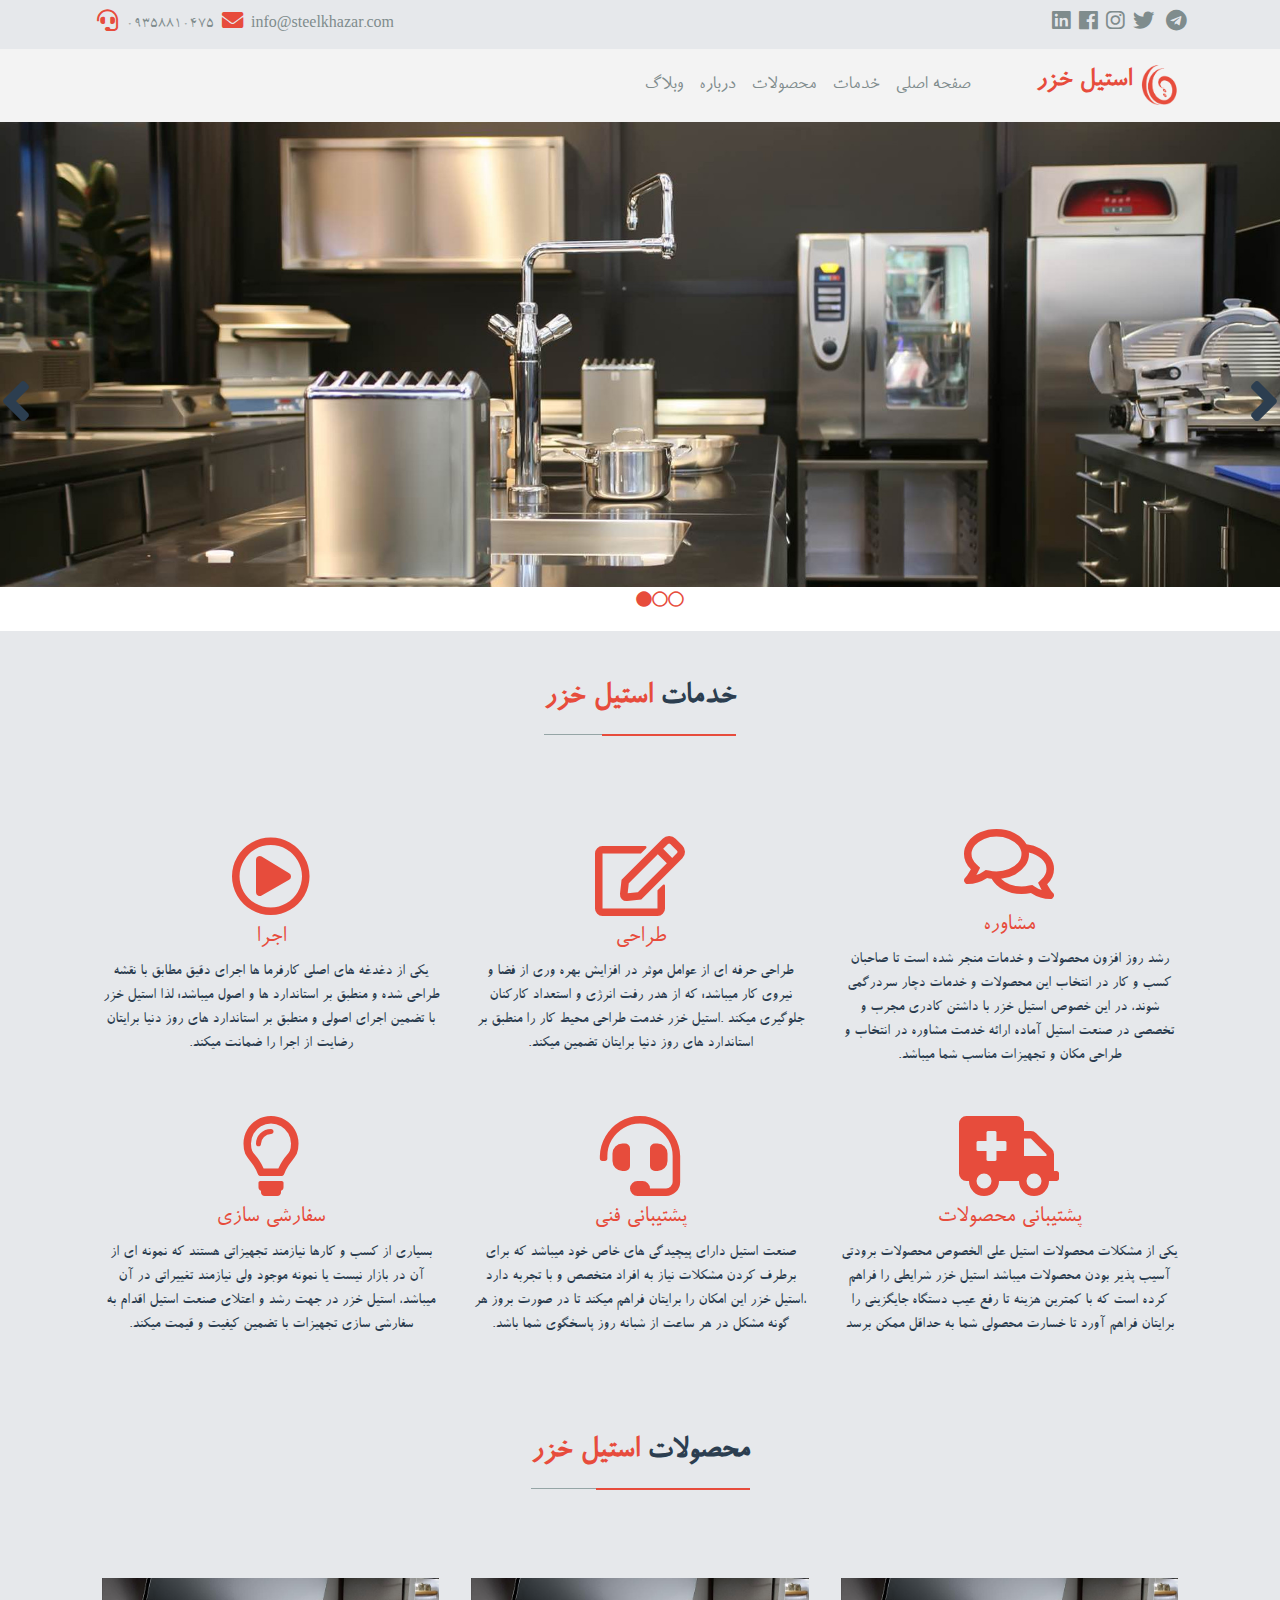
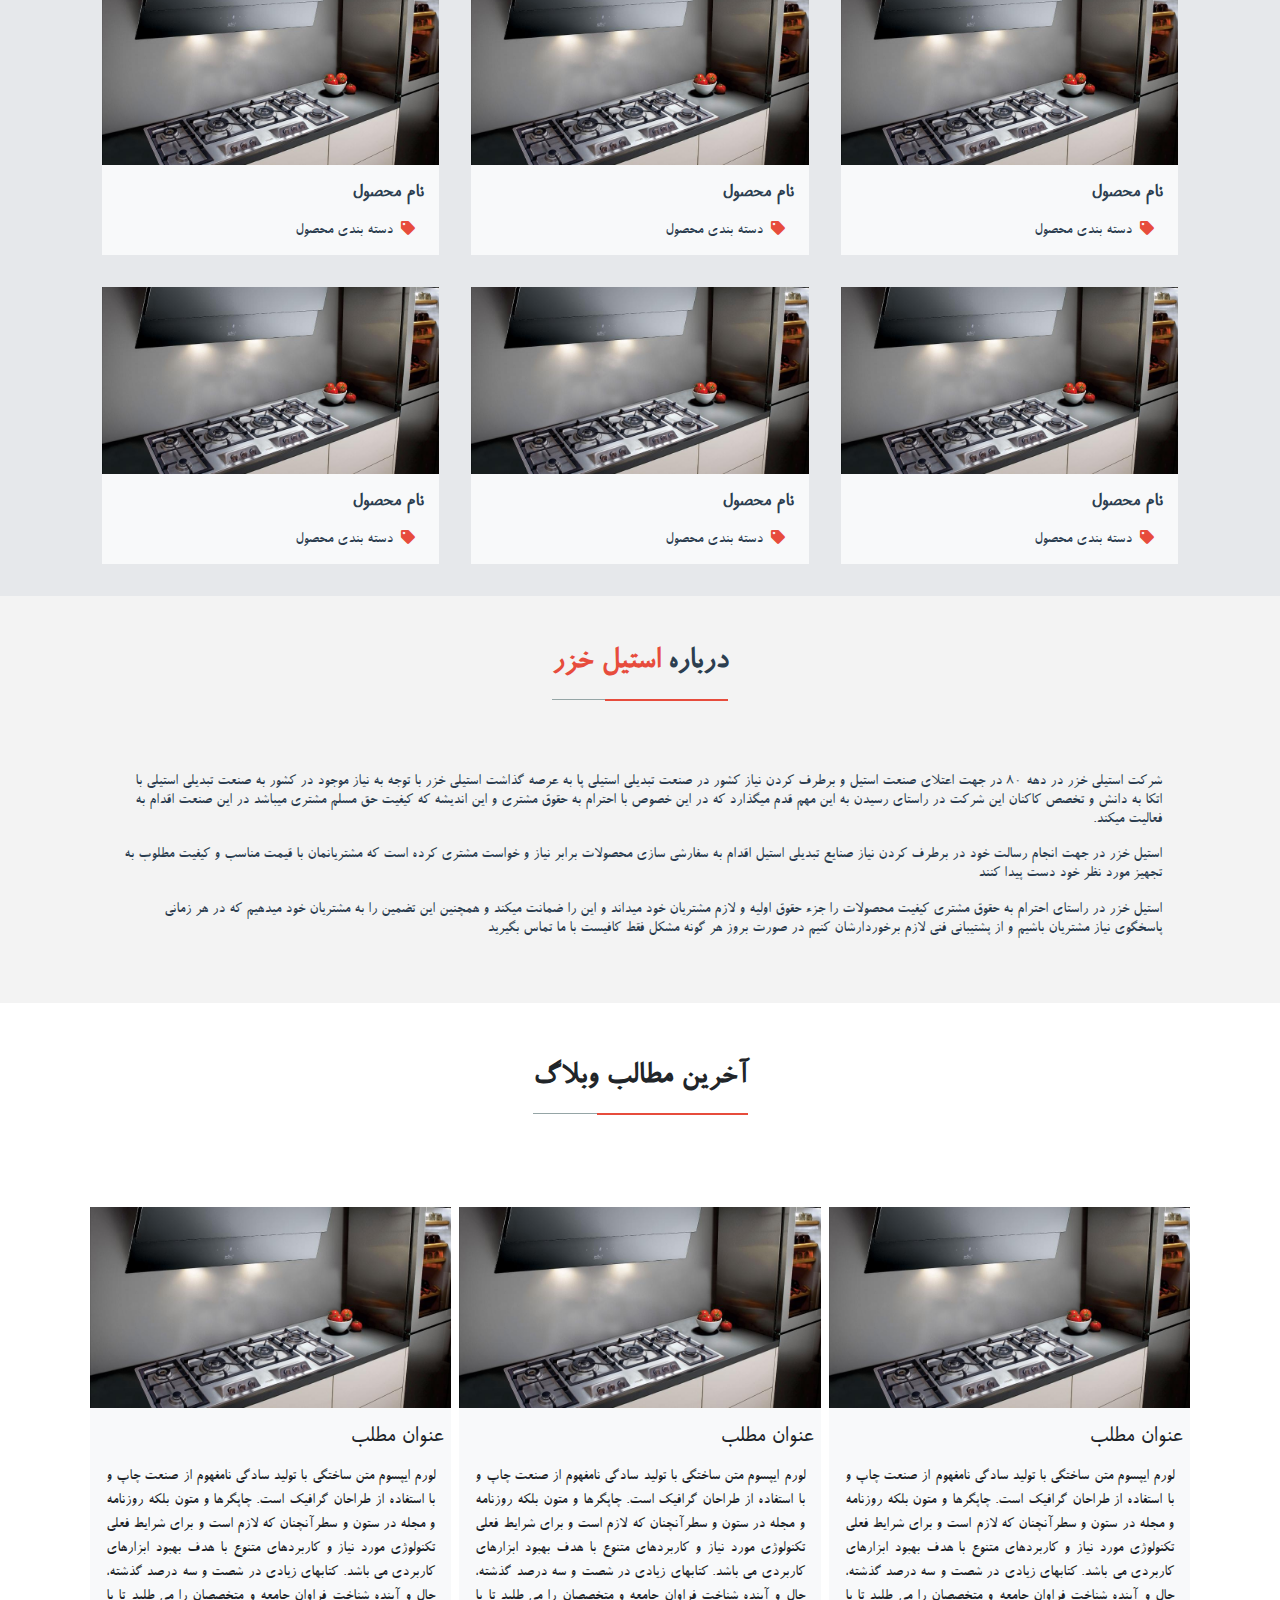
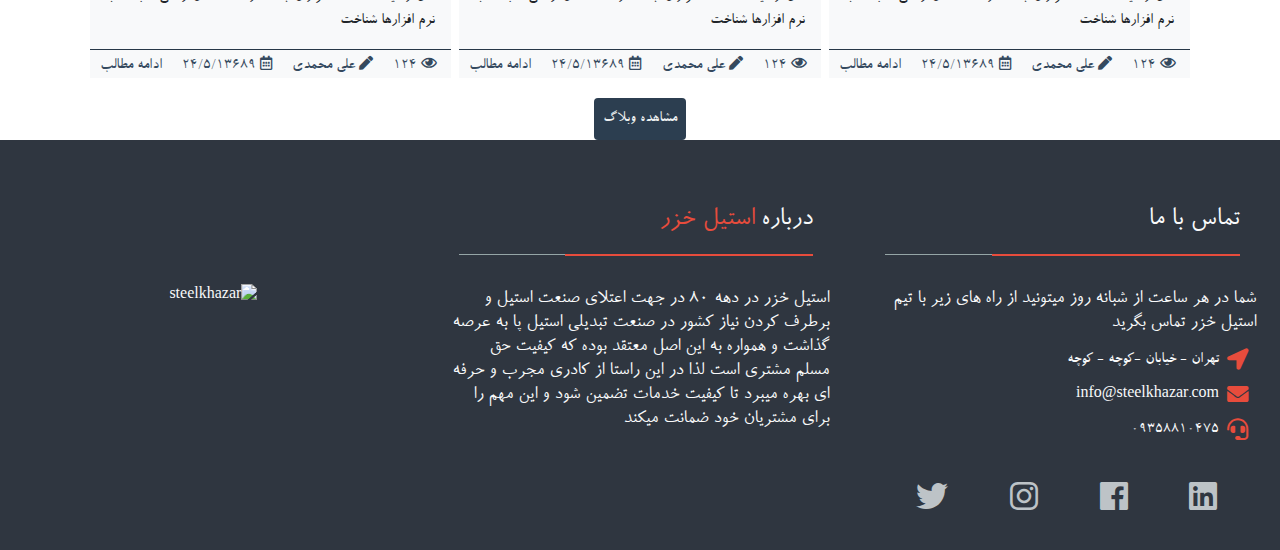
==== commit 9a399864: "change color to new palet" ====
--- a/index.html
+++ b/index.html
@@ -9,59 +9,57 @@
     <script src='js/slider.js'></script>
 </head>
 <body >
-    <section id="top-nav" class='container-fluid bg-flat-7 text-flat-4 dir-ltr'>
+    <section id="top-nav" class='container-fluid bg-17 text-4 dir-ltr'>
         <div class=' container d-flex justify-content-md-between justify-content-center'>
             <div class='d-flex justify-content-around flex-wrap  p-2'>
                 <div class='p-1'>
-                    <i class='fa fa-headset fa-lg text-flat-11 mr-1' ></i>
-                    <a href="tel:+989119050236" class='hover-text-flat-11'>09119050236</a>
+                    <i class='fa fa-headset fa-lg text-11 mr-1' ></i>
+                    <a href="tel:+989358810475" class='hover-text-11'>09358810475</a>
                 </div>
                 <div class='p-1'>
-                    <i class='fa fa-envelope fa-lg text-flat-11 mr-1'></i>
-                    <a href='mailto:info@steelkhazar.com' class='hover-text-flat-11'>info@steelkhazar.com</a>
+                    <i class='fa fa-envelope fa-lg text-11 mr-1'></i>
+                    <a href='mailto:info@steelkhazar.com' class='hover-text-11'>info@steelkhazar.com</a>
                </div>
             </div>
             <div class='p-1 d-none d-md-flex'>
                 <a href="#" title="linkedin" target="_blank">
-                    <i class='fab fa-linkedin fa-lg pt-2 mx-1 hover-text-flat-11'></i>
+                    <i class='fab fa-linkedin fa-lg pt-2 mx-1 hover-text-11'></i>
                 </a>
                  <a href="#" title="facebook" target="_blank">
-                    <i class='fab fa-facebook fa-lg pt-2 mx-1 hover-text-flat-11'></i>
+                    <i class='fab fa-facebook fa-lg pt-2 mx-1 hover-text-11'></i>
                 </a>
                  <a href="#" title="instagram" target="_blank">
-                    <i class='fab fa-instagram fa-lg pt-2 mx-1 hover-text-flat-11'></i>
+                    <i class='fab fa-instagram fa-lg pt-2 mx-1 hover-text-11'></i>
                 </a>
                  <a href="#" title="twitter" target="_blank">
-                    <i class='fab fa-twitter fa-lg pt-2 mx-1 hover-text-flat-11'></i>
-                </a>
-                 <a href="#" title="telegram" target="_blank">
-                    <i class='fab fa-telegram fa-lg pt-2 mx-1 hover-text-flat-11'></i>
+                    <i class='fab fa-twitter fa-lg pt-2 mx-1 hover-text-11'></i>
+                    <i class='fab fa-telegram fa-lg pt-2 mx-1 hover-text-11'></i>
                 </a>
             </div>
         </div>
     </section>
 <!-- this is navigation part-->
-    <nav class='container-fluid bg-light text-flat-4 '>
+    <nav class='container-fluid bg-18 text-4 '>
         <div class='container dir-rtl d-flex flex-row '>
             <div class='p-3 d-flex justify-content-between col-12 col-md-2'>
                 <div class='d-flex '>
                 <a href='#' title='steekkhazar' alt='steelkhazar' class='' >
                     <div class='d-flex flex-row'>
                     <img src='image/logo.png' height="40px" >
-                    <h3><b class='text-flat-11 hover-text-flat-4 mt-4 pr-2'>استیل خزر</b></h3>
+                    <h3><b class='text-11 hover-text-4 mt-4 pr-2'>استیل خزر</b></h3>
                     </div>
                 </a>
                 </div>
-                <div id='btn-nav' class='d-flex d-md-none'><i class='fa fa-align-justify fa-2x hover-text-flat-11 p-1'></i></div>
-            </div>
-            <div id='nav-content' class='p-0  text-flat-4 bg-light   side-nav side-close'>
+                <div id='btn-nav' class='d-flex d-md-none'><i class='fa fa-align-justify fa-2x hover-text-11 p-1'></i></div>
+            </div>
+            <div id='nav-content' class='p-0  text-4 bg-18   side-nav side-close'>
                    <ul class='d-flex flex-column flex-md-row  p-4  m-0  text-right'>
-                        <div class='exit d-md-none text-left' id='exit' ><i class='fa fa-times fa-sm hover-text-flat-11'></i></div>
-                        <li class="h5 p-0 mt-4 m-md-0 pr-md-3 " ><a href="#" title="" class="hover-text-flat-11">صفحه اصلی</a></li>
-                        <li class="h5 p-0 mt-4 m-md-0 pr-md-3" ><a href="#ourservice" title="" class="hover-text-flat-11">خدمات </a></li>
-                        <li class="h5 p-0 mt-4 m-md-0 pr-md-3" ><a href="#ourproduct" title="" class="hover-text-flat-11">محصولات  </a></li>
-                        <li class="h5 p-0 mt-4 m-md-0 pr-md-3" ><a href="#aboutus" title="" class="hover-text-flat-11">درباره </a></li>
-                        <li class="h5 p-0 mt-4 m-md-0 pr-md-3" ><a href="#weblog" title="" class="hover-text-flat-11">وبلاگ</a></li>
+                        <div class='exit d-md-none text-left' id='exit' ><i class='fa fa-times fa-sm hover-text-11'></i></div>
+                        <li class="h5 p-0 mt-4 m-md-0 pr-md-3 " ><a href="#" title="" class="hover-text-11">صفحه اصلی</a></li>
+                        <li class="h5 p-0 mt-4 m-md-0 pr-md-3" ><a href="#ourservice" title="" class="hover-text-11">خدمات </a></li>
+                        <li class="h5 p-0 mt-4 m-md-0 pr-md-3" ><a href="#ourproduct" title="" class="hover-text-11">محصولات  </a></li>
+                        <li class="h5 p-0 mt-4 m-md-0 pr-md-3" ><a href="#aboutus" title="" class="hover-text-11">درباره </a></li>
+                        <li class="h5 p-0 mt-4 m-md-0 pr-md-3" ><a href="#weblog" title="" class="hover-text-11">وبلاگ</a></li>
                    </ul>
             </div>
         </div>
@@ -83,60 +81,59 @@
 
         </div>
         <ul  class='d-flex flex-row justify-content-center'>
-            <li  targ='slider' targ-img='0' class='text-flat-13'></li>
+            <li  targ='slider' targ-img='0' class='text-13'></li>
             <li  targ='slider' targ-img='1' class=''></li>
             <li  targ='slider' targ-img='2' class=''></li>
         </ul>
  
-        <div tag='control' class='d-flex flex-row justify-content-between dir-rtl text-flat-2'>
+        <div tag='control' class='d-flex flex-row justify-content-between dir-rtl text-2'>
             <div targ='slider' act='next'><i class='fa fa-angle-right fa-4x'></i></div>
             <div targ='slider' act='prev'><i class='fa fa-angle-left fa-4x'></i></div>
         </div>
     </section>
                  <!--  our service  -->
-    <section id='ourservice' class='p-0 bg-flat-7 text-flat-2'  >
+    <section id='ourservice' class='p-0 bg-17 text-2 dir-rtl'  >
         <header class='mx-auto   d-flex justify-content-center p-5'>
-            <h2 class='display-5' ><b>خدمات <span class='text-flat-11'>استیل خزر</span></b>
-            
-            <div class='bar'></div>
-
+            <h2 class='display-5' > 
+                <b>خدمات <span class='text-11'>استیل خزر</span></b>
+                <div class='bar'></div>
             </h2>
-                    </header>
+        </header>
         <div class='container m-0 p-0 p-sm-2 mx-auto  p-md-3 d-flex  flex-wrap justify-content-center justify-contetnt-md-between'>
             <div class='p-3 col-12 p-sm-1 col-sm-5 p-md-3 col-md-5 col-lg-4  mx-auto d-flex flex-column justify-content-center text-center'>
-                <i class='fab fa-asymmetrik  fa-6x text-flat-11 '></i>
-                <h4 class='text-flat-11 mt-2'>تامین تجهیزات آشپزخانه</h4>
-                <p>لورم ایپسوم متن ساختگی با تولید سادگی نامفهوم از صنعت چاپ و با استفاده از طراحان گرافیک است. چاپگرها و متون بلکه روزنامه و مجله در ستون و سطرآنچنان که لازم است و برای شرایط فعلی تکنولوژی </p>
+                <i class='far fa-comments    fa-5x text-11 '></i>
+                <h4 class='text-11 mt-2'>مشاوره</h4>
+                <p>رشد روز افزون محصولات و خدمات منجر شده است تا صاحبان کسب و کار در انتخاب این محصولات و خدمات دچار سردرگمی شوند، در این خصوص استیل خزر با داشتن کادری مجرب و تخصصی در صنعت استیل آماده ارائه خدمت مشاوره در انتخاب و طراحی مکان و تجهیزات مناسب شما میباشد. </p>
                 
             </div>
              <div class='p-3 col-12 p-sm-1 col-sm-5 p-md-3 col-md-5 col-lg-4  mx-auto d-flex flex-column justify-content-center text-center'>
-                <i class='fab fa-asymmetrik  fa-6x text-flat-11 '></i>
-                <h4 class='text-flat-11 mt-2'>تامین تجهیزات آشپزخانه</h4>
-                <p>لورم ایپسوم متن ساختگی با تولید سادگی نامفهوم از صنعت چاپ و با استفاده از طراحان گرافیک است. چاپگرها و متون بلکه روزنامه و مجله در ستون و سطرآنچنان که لازم است و برای شرایط فعلی تکنولوژی </p>
+                <i class='far fa-edit   fa-5x text-11 '></i>
+                <h4 class='text-11 mt-2'>طراحی </h4>
+                <p>طراحی حرفه ای از عوامل موثر در افزایش بهره وری از فضا و نیروی کار میباشد؛ که از هدر رفت انرژی و استعداد کارکنان جلوگیری میکند .استیل خزر خدمت طراحی محیط کار را منطبق بر استاندارد های روز دنیا برایتان تضمین میکند.</p>
                 
             </div>
              <div class='p-3 col-12 p-sm-1 col-sm-5 p-md-3 col-md-5 col-lg-4  mx-auto d-flex flex-column justify-content-center text-center'>
-                <i class='fab fa-asymmetrik  fa-6x text-flat-11 '></i>
-                <h4 class='text-flat-11 mt-2'>تامین تجهیزات آشپزخانه</h4>
-                <p>لورم ایپسوم متن ساختگی با تولید سادگی نامفهوم از صنعت چاپ و با استفاده از طراحان گرافیک است. چاپگرها و متون بلکه روزنامه و مجله در ستون و سطرآنچنان که لازم است و برای شرایط فعلی تکنولوژی </p>
+                <i class='far fa-play-circle   fa-5x text-11 '></i>
+                <h4 class='text-11 mt-2'>اجرا</h4>
+                <p>یکی از دغدغه های اصلی کارفرما ها اجرای دقیق مطابق با نقشه طراحی شده و منطبق بر استاندارد ها و اصول میباشد؛ لذا استیل خزر با تضمین اجرای اصولی و منطبق بر استاندارد های روز دنیا برایتان رضایت از اجرا را ضمانت میکند. </p>
                 
             </div>
              <div class='p-3 col-12 p-sm-1 col-sm-5 p-md-3 col-md-5 col-lg-4  mx-auto d-flex flex-column justify-content-center text-center'>
-                <i class='fab fa-asymmetrik  fa-6x text-flat-11 '></i>
-                <h4 class='text-flat-11 mt-2'>تامین تجهیزات آشپزخانه</h4>
-                <p>لورم ایپسوم متن ساختگی با تولید سادگی نامفهوم از صنعت چاپ و با استفاده از طراحان گرافیک است. چاپگرها و متون بلکه روزنامه و مجله در ستون و سطرآنچنان که لازم است و برای شرایط فعلی تکنولوژی </p>
+                <i class='fas fa-ambulance  fa-5x text-11 '></i>
+                <h4 class='text-11 mt-2'>پشتیبانی محصولات</h4>
+                <p>یکی از مشکلات محصولات استیل علی الخصوص محصولات برودتی آسیب پذیر بودن محصولات میباشد استیل خزر شرایطی را فراهم کرده است که با کمترین هزینه تا رفع عیب دستگاه جایگزینی را برایتان فراهم آورد تا خسارت محصولی شما به حداقل ممکن برسد</p>
                 
             </div>
              <div class='p-3 col-12 p-sm-1 col-sm-5 p-md-3 col-md-5 col-lg-4  mx-auto d-flex flex-column justify-content-center text-center'>
-                <i class='fab fa-asymmetrik  fa-6x text-flat-11 '></i>
-                <h4 class='text-flat-11 mt-2'>تامین تجهیزات آشپزخانه</h4>
-                <p>لورم ایپسوم متن ساختگی با تولید سادگی نامفهوم از صنعت چاپ و با استفاده از طراحان گرافیک است. چاپگرها و متون بلکه روزنامه و مجله در ستون و سطرآنچنان که لازم است و برای شرایط فعلی تکنولوژی </p>
+                <i class='fa fa-headset   fa-5x text-11 '></i>
+                <h4 class='text-11 mt-2'>پشتیبانی فنی </h4>
+                <p>صنعت استیل دارای پیچیدگی های خاص خود میباشد که برای برطرف کردن مشکلات نیاز به افراد متخصص و با تجربه دارد ،استیل خزر این امکان را برایتان فراهم میکند تا در صورت بروز هر گونه مشکل در هر ساعت از شبانه روز پاسخگوی شما باشد.  </p>
                 
             </div>
              <div class='p-3 col-12 p-sm-1 col-sm-5 p-md-3 col-md-5 col-lg-4  mx-auto d-flex flex-column justify-content-center text-center'>
-                <i class='fab fa-asymmetrik  fa-6x text-flat-11 '></i>
-                <h4 class='text-flat-11 mt-2'>تامین تجهیزات آشپزخانه</h4>
-                <p>لورم ایپسوم متن ساختگی با تولید سادگی نامفهوم از صنعت چاپ و با استفاده از طراحان گرافیک است. چاپگرها و متون بلکه روزنامه و مجله در ستون و سطرآنچنان که لازم است و برای شرایط فعلی تکنولوژی </p>
+                <i class='far fa-lightbulb   fa-5x text-11 '></i>
+                <h4 class='text-11 mt-2'>سفارشی سازی</h4>
+                <p>بسیاری از کسب و کارها نیازمند تجهیزاتی هستند که نمونه ای از آن در بازار نیست یا نمونه موجود ولی نیازمند تغییراتی در آن میباشد، استیل خزر در جهت رشد و اعتلای صنعت استیل اقدام به سفارشی سازی تجهیزات با تضمین کیفیت و قیمت میکند. </p>
                 
             </div>
           
@@ -145,9 +142,9 @@
         </div>
     </section>
     <!-- our product part  -->
-    <section id='ourproduct' class='p-0 bg-flat-7 text-flat-2'  >
+    <section id='ourproduct' class='p-0 bg-17 text-2'  >
         <header class='mx-auto   d-flex justify-content-center p-5'>
-            <h2 class='display-5' ><b>محصولات  <span class='text-flat-11'>استیل خزر</span></b>
+            <h2 class='display-5' ><b>محصولات  <span class='text-11'>استیل خزر</span></b>
             
             <div class='bar'></div>
 
@@ -163,104 +160,104 @@
                     <img class='img-fluid ' src='image/p-1.jpg'>
                     <div class='product-hover p-3'>
                             <div class=' product-hover-content d-flex flex-row justify-content-around align-items-center'>
-                                <a href='' class='bg-flat-11 hover-bg-flat-12 text-flat-7 p-2 px-4 ' title='' >مشاهده</a>
-                                <a href='' class='bg-flat-11 hover-bg-flat-12 text-flat-7 p-2 px-4' title='' >جزئیات</a>
-                            </div>
-                        
-                    </div>
-                </div>
-                <div class='text-right pt-3 px-3 pb-1  bg-light hover-bg-flat-1 hover-text-flat-7'>
-                    <a href='' ><h5><b>نام محصول </b></h5></a>
-                    <a href=''><h6><i class='fa fa-tag fa-sm text-flat-11 p-2'></i>دسته بندی محصول</h6></a>
-                </div>
-            </div>
-            
-            <div class='product p-3 col-12 p-3 col-12 p-sm-1 col-sm-6 p-md-3 col-md-5 col-lg-4  mx-auto d-flex flex-column justify-content-center text-center'>
-                                <div class='product-img'>
-                    <img class='img-fluid ' src='image/p-1.jpg'>
-                    <div class='product-hover p-3'>
-                            <div class=' product-hover-content d-flex flex-row justify-content-around align-items-center'>
-                                <a href='' class='bg-flat-11 hover-bg-flat-12 text-flat-7 p-2 px-4 ' title='' >مشاهده</a>
-                                <a href='' class='bg-flat-11 hover-bg-flat-12 text-flat-7 p-2 px-4' title='' >جزئیات</a>
-                            </div>
-                        
-                    </div>
-                </div>
-                <div class='text-right pt-3 px-3 pb-1  bg-light hover-bg-flat-1 hover-text-flat-7'>
-                    <a href='' ><h5><b>نام محصول </b></h5></a>
-                    <a href=''><h6><i class='fa fa-tag fa-sm text-flat-11 p-2'></i>دسته بندی محصول</h6></a>
-                </div>
-            </div>
-
-            
-            <div class='product p-3 col-12 p-3 col-12 p-sm-1 col-sm-6 p-md-3 col-md-5 col-lg-4  mx-auto d-flex flex-column justify-content-center text-center'>
-                                <div class='product-img'>
-                    <img class='img-fluid ' src='image/p-1.jpg'>
-                    <div class='product-hover p-3'>
-                            <div class=' product-hover-content d-flex flex-row justify-content-around align-items-center'>
-                                <a href='' class='bg-flat-11 hover-bg-flat-12 text-flat-7 p-2 px-4 ' title='' >مشاهده</a>
-                                <a href='' class='bg-flat-11 hover-bg-flat-12 text-flat-7 p-2 px-4' title='' >جزئیات</a>
-                            </div>
-                        
-                    </div>
-                </div>
-                <div class='text-right pt-3 px-3 pb-1  bg-light hover-bg-flat-1 hover-text-flat-7'>
-                    <a href='' ><h5><b>نام محصول </b></h5></a>
-                    <a href=''><h6><i class='fa fa-tag fa-sm text-flat-11 p-2'></i>دسته بندی محصول</h6></a>
-                </div>
-            </div>
-
-            
-            <div class='product p-3 col-12 p-3 col-12 p-sm-1 col-sm-6 p-md-3 col-md-5 col-lg-4  mx-auto d-flex flex-column justify-content-center text-center'>
-                                <div class='product-img'>
-                    <img class='img-fluid ' src='image/p-1.jpg'>
-                    <div class='product-hover p-3'>
-                            <div class=' product-hover-content d-flex flex-row justify-content-around align-items-center'>
-                                <a href='' class='bg-flat-11 hover-bg-flat-12 text-flat-7 p-2 px-4 ' title='' >مشاهده</a>
-                                <a href='' class='bg-flat-11 hover-bg-flat-12 text-flat-7 p-2 px-4' title='' >جزئیات</a>
-                            </div>
-                        
-                    </div>
-                </div>
-                <div class='text-right pt-3 px-3 pb-1  bg-light hover-bg-flat-1 hover-text-flat-7'>
-                    <a href='' ><h5><b>نام محصول </b></h5></a>
-                    <a href=''><h6><i class='fa fa-tag fa-sm text-flat-11 p-2'></i>دسته بندی محصول</h6></a>
-                </div>
-            </div>
-
-            
-            <div class='product p-3 col-12 p-3 col-12 p-sm-1 col-sm-6 p-md-3 col-md-5 col-lg-4  mx-auto d-flex flex-column justify-content-center text-center'>
-                                <div class='product-img'>
-                    <img class='img-fluid ' src='image/p-1.jpg'>
-                    <div class='product-hover p-3'>
-                            <div class=' product-hover-content d-flex flex-row justify-content-around align-items-center'>
-                                <a href='' class='bg-flat-11 hover-bg-flat-12 text-flat-7 p-2 px-4 ' title='' >مشاهده</a>
-                                <a href='' class='bg-flat-11 hover-bg-flat-12 text-flat-7 p-2 px-4' title='' >جزئیات</a>
-                            </div>
-                        
-                    </div>
-                </div>
-                <div class='text-right pt-3 px-3 pb-1  bg-light hover-bg-flat-1 hover-text-flat-7'>
-                    <a href='' ><h5><b>نام محصول </b></h5></a>
-                    <a href=''><h6><i class='fa fa-tag fa-sm text-flat-11 p-2'></i>دسته بندی محصول</h6></a>
-                </div>
-            </div>
-
-            
-            <div class='product p-3 col-12 p-3 col-12 p-sm-1 col-sm-6 p-md-3 col-md-5 col-lg-4  mx-auto d-flex flex-column justify-content-center text-center'>
-                                <div class='product-img'>
-                    <img class='img-fluid ' src='image/p-1.jpg'>
-                    <div class='product-hover p-3'>
-                            <div class=' product-hover-content d-flex flex-row justify-content-around align-items-center'>
-                                <a href='' class='bg-flat-11 hover-bg-flat-12 text-flat-7 p-2 px-4 ' title='' >مشاهده</a>
-                                <a href='' class='bg-flat-11 hover-bg-flat-12 text-flat-7 p-2 px-4' title='' >جزئیات</a>
-                            </div>
-                        
-                    </div>
-                </div>
-                <div class='text-right pt-3 px-3 pb-1  bg-light hover-bg-flat-1 hover-text-flat-7'>
-                    <a href='' ><h5><b>نام محصول </b></h5></a>
-                    <a href=''><h6><i class='fa fa-tag fa-sm text-flat-11 p-2'></i>دسته بندی محصول</h6></a>
+                                <a href='' class='bg-11 hover-bg-12 text-flat-7 p-2 px-4 ' title='' >مشاهده</a>
+                                <a href='' class='bg-11 hover-bg-12 text-flat-7 p-2 px-4' title='' >جزئیات</a>
+                            </div>
+                        
+                    </div>
+                </div>
+                <div class='text-right pt-3 px-3 pb-1  bg-light hover-bg-1 hover-text-7'>
+                    <a href='' ><h5><b>نام محصول </b></h5></a>
+                    <a href=''><h6><i class='fa fa-tag fa-sm text-11 p-2'></i>دسته بندی محصول</h6></a>
+                </div>
+            </div>
+            
+            <div class='product p-3 col-12 p-3 col-12 p-sm-1 col-sm-6 p-md-3 col-md-5 col-lg-4  mx-auto d-flex flex-column justify-content-center text-center'>
+                                <div class='product-img'>
+                    <img class='img-fluid ' src='image/p-1.jpg'>
+                    <div class='product-hover p-3'>
+                            <div class=' product-hover-content d-flex flex-row justify-content-around align-items-center'>
+                                <a href='' class='bg-11 hover-bg-12 text-flat-7 p-2 px-4 ' title='' >مشاهده</a>
+                                <a href='' class='bg-11 hover-bg-12 text-flat-7 p-2 px-4' title='' >جزئیات</a>
+                            </div>
+                        
+                    </div>
+                </div>
+                <div class='text-right pt-3 px-3 pb-1  bg-light hover-bg-1 hover-text-7'>
+                    <a href='' ><h5><b>نام محصول </b></h5></a>
+                    <a href=''><h6><i class='fa fa-tag fa-sm text-11 p-2'></i>دسته بندی محصول</h6></a>
+                </div>
+            </div>
+
+            
+            <div class='product p-3 col-12 p-3 col-12 p-sm-1 col-sm-6 p-md-3 col-md-5 col-lg-4  mx-auto d-flex flex-column justify-content-center text-center'>
+                                <div class='product-img'>
+                    <img class='img-fluid ' src='image/p-1.jpg'>
+                    <div class='product-hover p-3'>
+                            <div class=' product-hover-content d-flex flex-row justify-content-around align-items-center'>
+                                <a href='' class='bg-11 hover-bg-12 text-flat-7 p-2 px-4 ' title='' >مشاهده</a>
+                                <a href='' class='bg-11 hover-bg-12 text-flat-7 p-2 px-4' title='' >جزئیات</a>
+                            </div>
+                        
+                    </div>
+                </div>
+                <div class='text-right pt-3 px-3 pb-1  bg-light hover-bg-1 hover-text-7'>
+                    <a href='' ><h5><b>نام محصول </b></h5></a>
+                    <a href=''><h6><i class='fa fa-tag fa-sm text-11 p-2'></i>دسته بندی محصول</h6></a>
+                </div>
+            </div>
+
+            
+            <div class='product p-3 col-12 p-3 col-12 p-sm-1 col-sm-6 p-md-3 col-md-5 col-lg-4  mx-auto d-flex flex-column justify-content-center text-center'>
+                                <div class='product-img'>
+                    <img class='img-fluid ' src='image/p-1.jpg'>
+                    <div class='product-hover p-3'>
+                            <div class=' product-hover-content d-flex flex-row justify-content-around align-items-center'>
+                                <a href='' class='bg-11 hover-bg-12 text-flat-7 p-2 px-4 ' title='' >مشاهده</a>
+                                <a href='' class='bg-11 hover-bg-12 text-flat-7 p-2 px-4' title='' >جزئیات</a>
+                            </div>
+                        
+                    </div>
+                </div>
+                <div class='text-right pt-3 px-3 pb-1  bg-light hover-bg-1 hover-text-7'>
+                    <a href='' ><h5><b>نام محصول </b></h5></a>
+                    <a href=''><h6><i class='fa fa-tag fa-sm text-11 p-2'></i>دسته بندی محصول</h6></a>
+                </div>
+            </div>
+
+            
+            <div class='product p-3 col-12 p-3 col-12 p-sm-1 col-sm-6 p-md-3 col-md-5 col-lg-4  mx-auto d-flex flex-column justify-content-center text-center'>
+                                <div class='product-img'>
+                    <img class='img-fluid ' src='image/p-1.jpg'>
+                    <div class='product-hover p-3'>
+                            <div class=' product-hover-content d-flex flex-row justify-content-around align-items-center'>
+                                <a href='' class='bg-11 hover-bg-12 text-flat-7 p-2 px-4 ' title='' >مشاهده</a>
+                                <a href='' class='bg-11 hover-bg-12 text-flat-7 p-2 px-4' title='' >جزئیات</a>
+                            </div>
+                        
+                    </div>
+                </div>
+                <div class='text-right pt-3 px-3 pb-1  bg-light hover-bg-1 hover-text-7'>
+                    <a href='' ><h5><b>نام محصول </b></h5></a>
+                    <a href=''><h6><i class='fa fa-tag fa-sm text-11 p-2'></i>دسته بندی محصول</h6></a>
+                </div>
+            </div>
+
+            
+            <div class='product p-3 col-12 p-3 col-12 p-sm-1 col-sm-6 p-md-3 col-md-5 col-lg-4  mx-auto d-flex flex-column justify-content-center text-center'>
+                                <div class='product-img'>
+                    <img class='img-fluid ' src='image/p-1.jpg'>
+                    <div class='product-hover p-3'>
+                            <div class=' product-hover-content d-flex flex-row justify-content-around align-items-center'>
+                                <a href='' class='bg-11 hover-bg-12 text-flat-7 p-2 px-4 ' title='' >مشاهده</a>
+                                <a href='' class='bg-11 hover-bg-12 text-flat-7 p-2 px-4' title='' >جزئیات</a>
+                            </div>
+                        
+                    </div>
+                </div>
+                <div class='text-right pt-3 px-3 pb-1  bg-light hover-bg-1 hover-text-7'>
+                    <a href='' ><h5><b>نام محصول </b></h5></a>
+                    <a href=''><h6><i class='fa fa-tag fa-sm text-11 p-2'></i>دسته بندی محصول</h6></a>
                 </div>
             </div>
 
@@ -269,20 +266,21 @@
         </div>
     </section>
     <!-- about us part -->
-    <section id='aboutus' class='p-0 bg-light text-flat-2 dir-rtl'  >
+    <section id='aboutus' class='p-0 bg-18 text-2 dir-rtl'  >
         <header class='mx-auto   d-flex justify-content-center p-5'>
-            <h2 class='display-5' ><b>درباره  <span class='text-flat-11'>استیل خزر</span></b>
+            <h2 class='display-5' ><b>درباره  <span class='text-11'>استیل خزر</span></b>
             
             <div class='bar'></div>
 
             </h2>
         </header>
         <article class='container px-5 pb-5 pt-3 text-right h6'>
-           <p> لورم ایپسوم متن ساختگی با تولید سادگی نامفهوم از صنعت چاپ و با استفاده از طراحان گرافیک است. چاپگرها و متون بلکه روزنامه و مجله در ستون و سطرآنچنان که لازم است و برای شرایط فعلی تکنولوژی مورد نیاز و کاربردهای متنوع با هدف بهبود ابزارهای کاربردی می باشد. کتابهای زیادی در شصت و سه درصد گذشته، حال و آینده شناخت فراوان جامعه و متخصصان را می طلبد تا با نرم افزارها شناخت بیشتری را برای طراحان رایانه ای علی الخصوص طراحان خلاقی و فرهنگ پیشرو در زبان فارسی ایجاد کرد. در این صورت می توان امید داشت که تمام و دشواری موجود در ارائه راهکارها و شرایط سخت تایپ به پایان رسد وزمان مورد نیاز شامل حروفچینی دستاوردهای اصلی و جوابگوی سوالات پیوسته اهل دنیای موجود طراحی اساسا مورد استفاده قرار گیرد.</p>
+           <p>شرکت استیلی خزر در دهه ۸۰ در جهت اعتلای صنعت استیل و برطرف کردن نیاز کشور در صنعت تبدیلی استیلی پا به عرصه گذاشت
+            استیلی خزر با توجه به نیاز موجود در کشور به صنعت تبدیلی استیلی با اتکا به دانش و تخصص کاکنان این شرکت در راستای رسیدن به این مهم قدم میگذارد که در این خصوص با احترام به حقوق مشتری و این اندیشه که کیفیت حق مسلم مشتری میباشد در این صنعت اقدام به فعالیت میکند.</p>
+           <p>استیل خزر در جهت انجام رسالت خود در  برطرف کردن نیاز صنایع تبدیلی استیل اقدام به سفارشی سازی محصولات برابر نیاز و خواست مشتری کرده است که مشتریانمان با قیمت مناسب و کیفیت مطلوب به تجهیز مورد نظر خود دست پیدا کنند  </p>
+           <p>استیل خزر در راستای احترام به حقوق مشتری کیفیت محصولات را جزء حقوق اولیه و لازم مشتریان خود میداند و این را ضمانت میکند و همچنین این تضمین را به مشتریان خود میدهیم که در هر زمانی پاسخگوی نیاز مشتریان باشیم و از پشتیبانی فنی لازم برخوردارشان کنیم در صورت بروز هر گونه مشکل فقط کافیست با ما تماس بگیرید </p>
         </article>
     </section>
-    <!-- this is last weblog post part  -->
-    <section id='weblog' class='p-0 pb-3  bg-flat-7 text-flat-2 dir-rtl'  >
         <header class='mx-auto   d-flex justify-content-center p-5'>
             <h2 class='display-5' ><b>  آخرین مطالب وبلاگ</b>
             
@@ -298,12 +296,12 @@
                 <a href="" class='text-right pt-3 pr-2'><h4>عنوان مطلب</h4></a>
                 <p class='px-3 pt-1 text-justify'>لورم ایپسوم متن ساختگی با تولید سادگی نامفهوم از صنعت چاپ و با استفاده از طراحان گرافیک است. چاپگرها و متون بلکه روزنامه و مجله در ستون و سطرآنچنان که لازم است و برای شرایط فعلی تکنولوژی مورد نیاز و کاربردهای متنوع با هدف بهبود ابزارهای کاربردی می باشد. کتابهای زیادی در شصت و سه درصد گذشته، حال و آینده شناخت فراوان جامعه و متخصصان را می طلبد تا با نرم افزارها شناخت </p>
                 
-                    <hr class='bg-flat-2 w-100 m-0'>
+                    <hr class='bg-2 w-100 m-0'>
                 <div class='d-flex  pr-1 pt-1 flex-wrap justify-content-around '>
-                    <a href="" title="the number of see" class='px-2 text-flat-1 hover-text-flat-11'><i class='far fa-eye fa-sm  pl-1'></i>124</a>
-                    <a href="" title="the number of see" class='px-2 text-flat-1 hover-text-flat-11'><i class='fa fa-pen fa-sm  pl-1'></i>علی محمدی</a>
-                    <a href="" title="the number of see" class='px-2 text-flat-1 hover-text-flat-11'><i class='far fa-calendar-alt fa-sm  pl-1'></i>24/5/13689</a>
-                    <a href="" title="" class='text-left px-2 text-flat-1 hover-text-flat-11'>ادامه مطالب</a>
+                    <a href="" title="the number of see" class='px-2 text-1 hover-text-11'><i class='far fa-eye fa-sm  pl-1'></i>124</a>
+                    <a href="" title="the number of see" class='px-2 text-1 hover-text-11'><i class='fa fa-pen fa-sm  pl-1'></i>علی محمدی</a>
+                    <a href="" title="the number of see" class='px-2 text-1 hover-text-11'><i class='far fa-calendar-alt fa-sm  pl-1'></i>24/5/13689</a>
+                    <a href="" title="" class='text-left px-2 text-1 hover-text-11'>ادامه مطالب</a>
                 </div>
             </div>
             </div>
@@ -315,12 +313,12 @@
                 <a href="" class='text-right pt-3 pr-2'><h4>عنوان مطلب</h4></a>
                 <p class='px-3 pt-1 text-justify'>لورم ایپسوم متن ساختگی با تولید سادگی نامفهوم از صنعت چاپ و با استفاده از طراحان گرافیک است. چاپگرها و متون بلکه روزنامه و مجله در ستون و سطرآنچنان که لازم است و برای شرایط فعلی تکنولوژی مورد نیاز و کاربردهای متنوع با هدف بهبود ابزارهای کاربردی می باشد. کتابهای زیادی در شصت و سه درصد گذشته، حال و آینده شناخت فراوان جامعه و متخصصان را می طلبد تا با نرم افزارها شناخت </p>
                 
-                    <hr class='bg-flat-2 w-100 m-0'>
+                    <hr class='bg-2 w-100 m-0'>
                 <div class='d-flex  pr-1 pt-1 flex-wrap justify-content-around '>
-                    <a href="" title="the number of see" class='px-2 text-flat-1 hover-text-flat-11'><i class='far fa-eye fa-sm  pl-1'></i>124</a>
-                    <a href="" title="the number of see" class='px-2 text-flat-1 hover-text-flat-11'><i class='fa fa-pen fa-sm  pl-1'></i>علی محمدی</a>
-                    <a href="" title="the number of see" class='px-2 text-flat-1 hover-text-flat-11'><i class='far fa-calendar-alt fa-sm  pl-1'></i>24/5/13689</a>
-                    <a href="" title="" class='text-left px-2 text-flat-1 hover-text-flat-11'>ادامه مطالب</a>
+                    <a href="" title="the number of see" class='px-2 text-1 hover-text-11'><i class='far fa-eye fa-sm  pl-1'></i>124</a>
+                    <a href="" title="the number of see" class='px-2 text-1 hover-text-11'><i class='fa fa-pen fa-sm  pl-1'></i>علی محمدی</a>
+                    <a href="" title="the number of see" class='px-2 text-1 hover-text-11'><i class='far fa-calendar-alt fa-sm  pl-1'></i>24/5/13689</a>
+                    <a href="" title="" class='text-left px-2 text-1 hover-text-11'>ادامه مطالب</a>
                 </div>
             </div>
             </div>
@@ -331,12 +329,12 @@
                 <a href="" class='text-right pt-3 pr-2'><h4>عنوان مطلب</h4></a>
                 <p class='px-3 pt-1 text-justify'>لورم ایپسوم متن ساختگی با تولید سادگی نامفهوم از صنعت چاپ و با استفاده از طراحان گرافیک است. چاپگرها و متون بلکه روزنامه و مجله در ستون و سطرآنچنان که لازم است و برای شرایط فعلی تکنولوژی مورد نیاز و کاربردهای متنوع با هدف بهبود ابزارهای کاربردی می باشد. کتابهای زیادی در شصت و سه درصد گذشته، حال و آینده شناخت فراوان جامعه و متخصصان را می طلبد تا با نرم افزارها شناخت </p>
                 
-                    <hr class='bg-flat-2 w-100 m-0'>
+                    <hr class='bg-2 w-100 m-0'>
                 <div class='d-flex  pr-1 pt-1 flex-wrap justify-content-around '>
-                    <a href="" title="the number of see" class='px-2 text-flat-1 hover-text-flat-11'><i class='far fa-eye fa-sm  pl-1'></i>124</a>
-                    <a href="" title="the number of see" class='px-2 text-flat-1 hover-text-flat-11'><i class='fa fa-pen fa-sm  pl-1'></i>علی محمدی</a>
-                    <a href="" title="the number of see" class='px-2 text-flat-1 hover-text-flat-11'><i class='far fa-calendar-alt fa-sm  pl-1'></i>24/5/13689</a>
-                    <a href="" title="" class='text-left px-2 text-flat-1 hover-text-flat-11'>ادامه مطالب</a>
+                    <a href="" title="the number of see" class='px-2 text-1 hover-text-11'><i class='far fa-eye fa-sm  pl-1'></i>124</a>
+                    <a href="" title="the number of see" class='px-2 text-1 hover-text-11'><i class='fa fa-pen fa-sm  pl-1'></i>علی محمدی</a>
+                    <a href="" title="the number of see" class='px-2 text-1 hover-text-11'><i class='far fa-calendar-alt fa-sm  pl-1'></i>24/5/13689</a>
+                    <a href="" title="" class='text-left px-2 text-1 hover-text-11'>ادامه مطالب</a>
                 </div>
             </div>
             </div>
@@ -344,7 +342,7 @@
 
         </div>
         <div class='d-flex justify-content-center'>
-            <div class='btn bg-flat-2 text-flat-7 hover-bg-flat-11 p-2 mx-auto  '> مشاهده وبلاگ </div>
+            <div class='btn bg-2 text-7 hover-bg-flat-11 p-2 mx-auto  '> مشاهده وبلاگ </div>
         </div>
    </section>
    <!-- footer part  -->
@@ -362,43 +360,43 @@
                 </div>
                 
                 <div class='d-flex flex-row mt-2'>
-                    <i class='fa fa-location-arrow fa-lg text-flat-11 px-2'></i>
+                    <i class='fa fa-location-arrow fa-lg text-11 px-2'></i>
                     <h6>تهران - خیابان -کوچه - کوچه </h6> 
                 </div>
                 <div class='d-flex flex-row mt-2'>
                     <a href='email:info@steelkhazar.com' title='' class='d-flex flex-row' >
-                    <i class='fa fa-envelope fa-lg text-flat-11 px-2'></i>
+                    <i class='fa fa-envelope fa-lg text-11 px-2'></i>
                     <h6>info@steelkhazar.com</h6>
                     </a>
                 </div>
 
                 <div class='d-flex flex-row mt-2'>
-                    <a href="tell:09119050236" title="" class='d-flex flex-row' >
-                    <i class='fa fa-headset  fa-lg text-flat-11 px-2'></i>
-                    <h6>0911905026 </h6> 
+                    <a href="tell:+989358810475" title="" class='d-flex flex-row' >
+                    <i class='fa fa-headset  fa-lg text-11 px-2'></i>
+                    <h6>09358810475</h6>
                     </a>
                 </div>
 
 
                 <div class='d-flex flex-row  justify-content-around p-2 mt-4'>
-                    <a href='' title='steelkhazar' class='hover-text-flat-11  text-flat-8'><i class='fab fa-linkedin fa-2x'></i></a>
-                    <a href='' title='steelkhazar' class='hover-text-flat-11  text-flat-8'><i class='fab fa-facebook fa-2x'></i></a>
-                    <a href='' title='steelkhazar' class='hover-text-flat-11  text-flat-8'><i class='fab fa-instagram fa-2x'></i></a>
-                    <a href='' title='steelkhazar' class='hover-text-flat-11  text-flat-8'><i class='fab fa-twitter fa-2x'></i></a>
+                    <a href='' title='steelkhazar' class='hover-text-11  text-8'><i class='fab fa-linkedin fa-2x'></i></a>
+                    <a href='' title='steelkhazar' class='hover-text-11  text-8'><i class='fab fa-facebook fa-2x'></i></a>
+                    <a href='' title='steelkhazar' class='hover-text-11  text-8'><i class='fab fa-instagram fa-2x'></i></a>
+                    <a href='' title='steelkhazar' class='hover-text-11  text-8'><i class='fab fa-twitter fa-2x'></i></a>
                 </div>
             </div>
         </div>
 
         <div class='col-12 col-sm-10 col-md-4 p-3 pt-5 mx-auto'>
             <header class='pr-2'>
-                <h3 class='p-3'>درباره  <span class='text-flat-11'>استیل خزر</span>
+                <h3 class='p-3'>درباره  <span class='text-11'>استیل خزر</span>
                 <div class='bar'></div>
 
                 </h3>
             </header>
             <div class='d-flex flex-column p-2'>
                  <div class='d-flex flex-row'>
-                    <h5>شما در هر ساعت از شبانه روز میتونید از راه های زیر با تیم استیل خزر تماس بگرید لورم ایپسوم متن ساختگی با تولید سادگی نامفهوم از صنعت چاپ و با استفاده از طراحان گرافیک است. چاپگرها و متون بلکه روزنامه و مجله در ستون و سطرآنچنان که لازم است و برای شرایط فعلی تکنولوژی مورد نیاز و کاربردهای متنوع با هدف بهبود ابزارهای کاربردی می باشد. کتابهای زیادی در شصت و سه درصد گذشته، حال و آینده شناخت فراوان جامعه و متخصصان را می طلبد تا با نرم افزارها شناخت بیشتری را برای طراحان رایانه ای علی الخصوص طراحان خلاقی و فرهنگ پیشرو در زبان فارسی ایجاد کرد. در این صورت می توان امید داشت که تمام و دشواری موجود  </h5> 
+                    <h5>استیل خزر در دهه ۸۰ در جهت اعتلای صنعت استیل و برطرف کردن نیاز کشور در صنعت تبدیلی استیل پا به عرصه گذاشت و همواره به این اصل معتقد بوده که کیفیت حق مسلم مشتری است لذا در این راستا از کادری مجرب و حرفه ای بهره میبرد تا کیفیت خدمات تضمین شود و این مهم را برای مشتریان خود ضمانت میکند</h5> 
                 </div>
            </div>
         </div>
--- a/style.css
+++ b/style.css
@@ -1,7 +1,7 @@
 @import "css/font.css";
 @import "css/fontawesome.css";
 @import "css/bootstrap.css";
-@import "css/flatColor.css";
+@import "css/colorpalet.css";
 @import "css/slider.css";
 *{
     box-sizing:border-box;
@@ -108,6 +108,9 @@
     visibility:visible;
     }
 
+body>footer{
+    background-color:#2f3640;
+    background-image:url(image/bg-footer.svg);
+    }
 
 
-
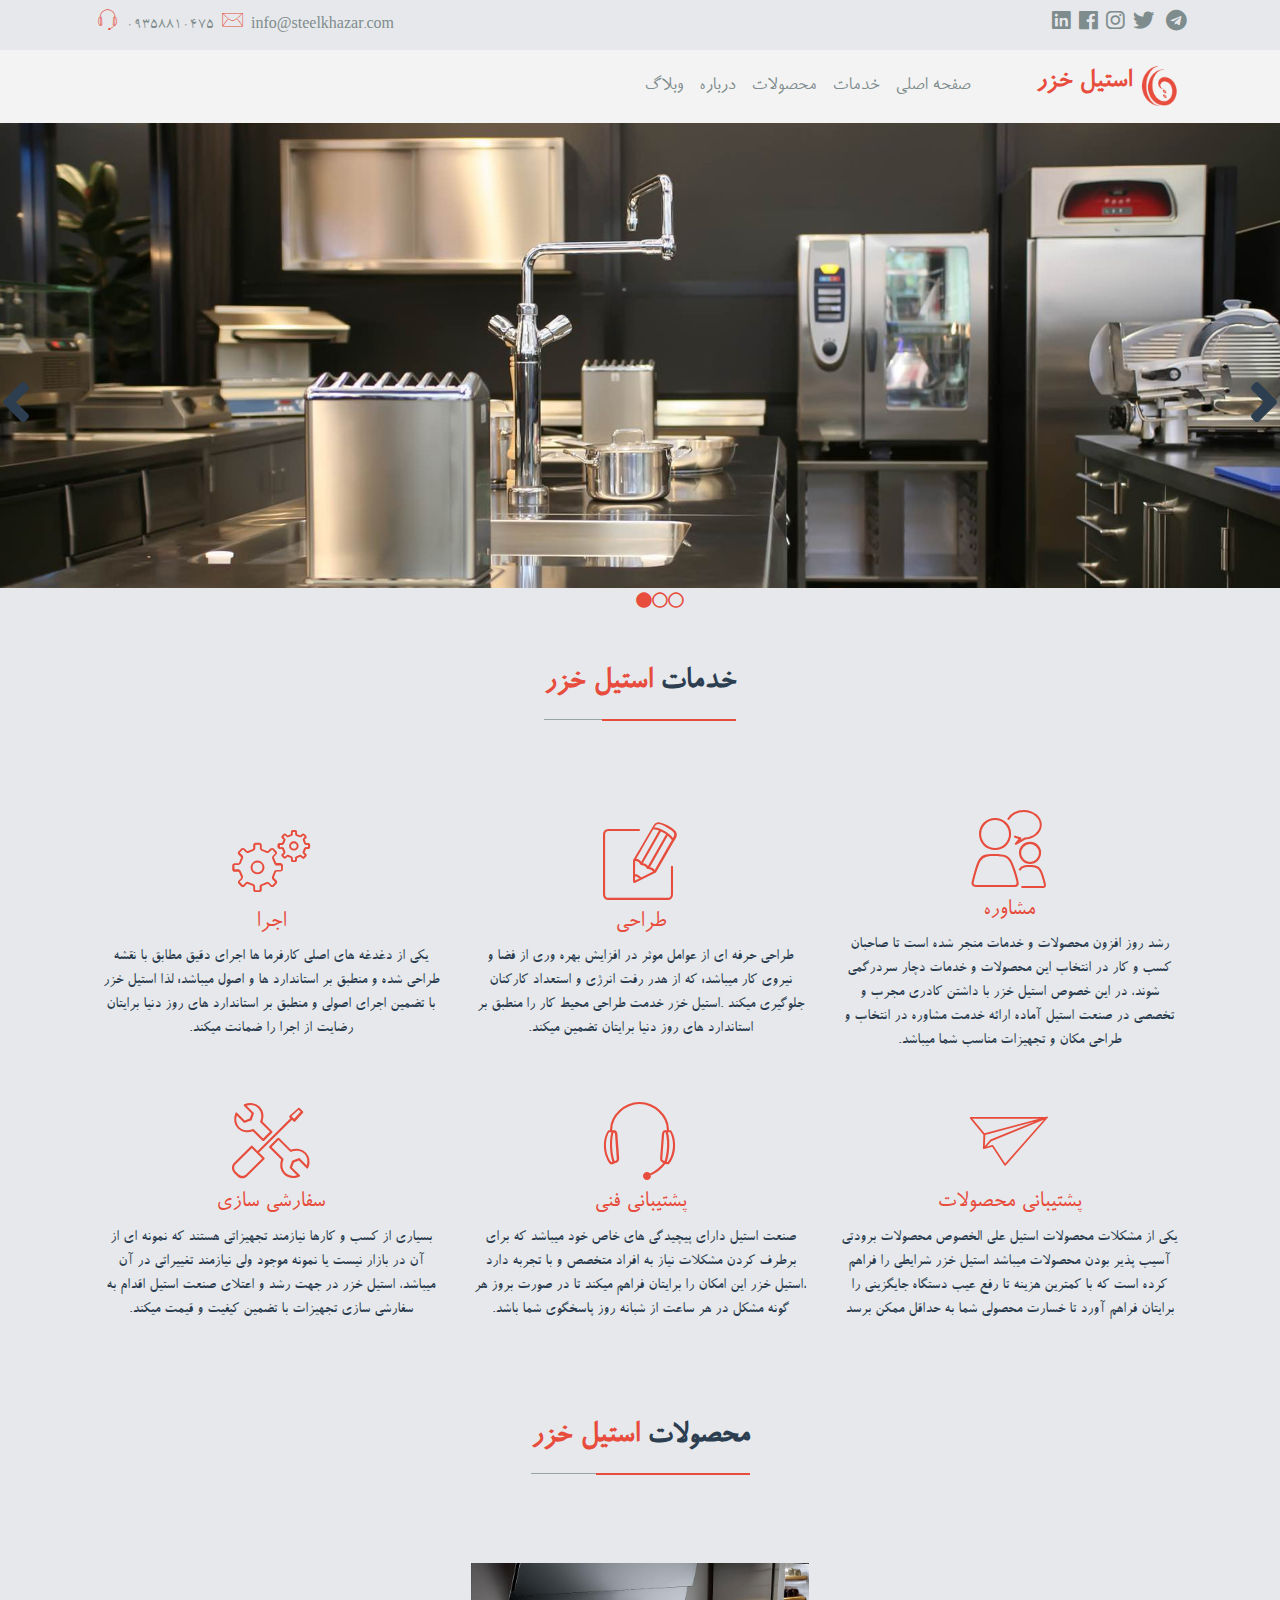
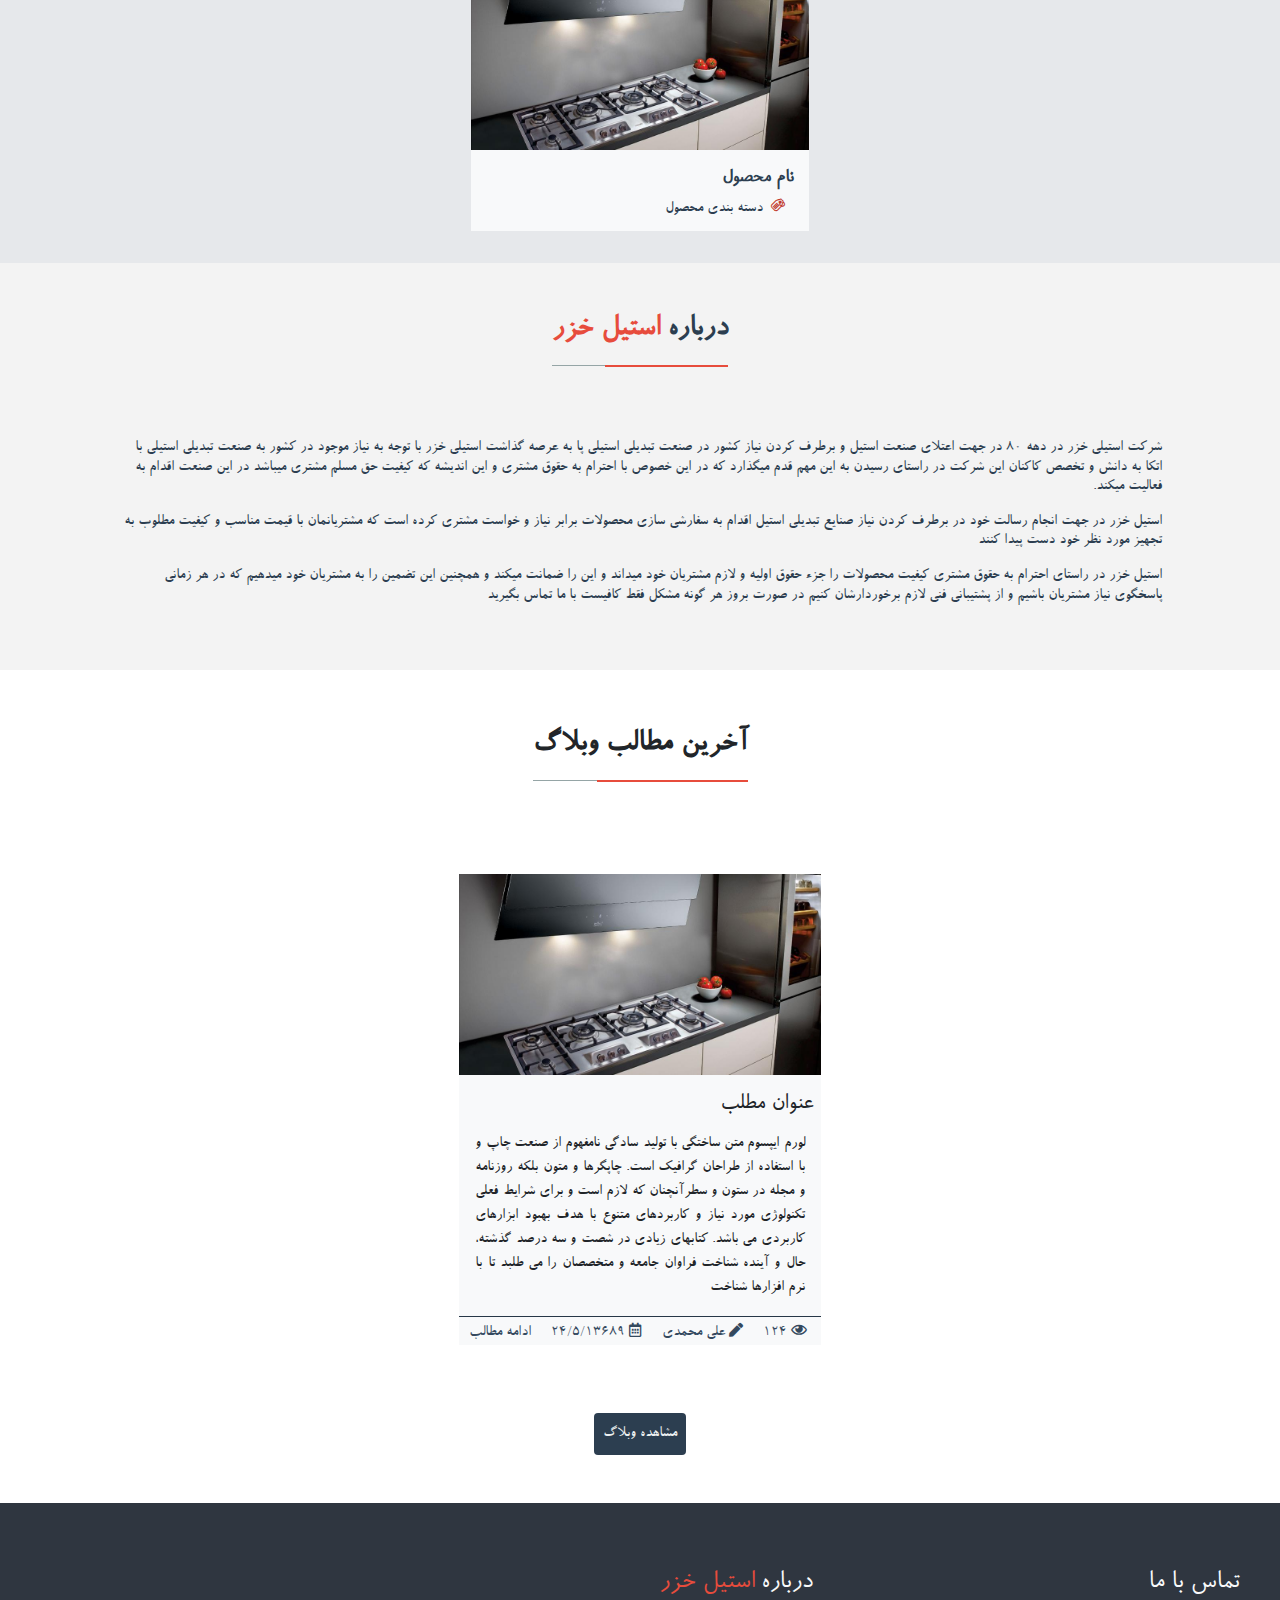
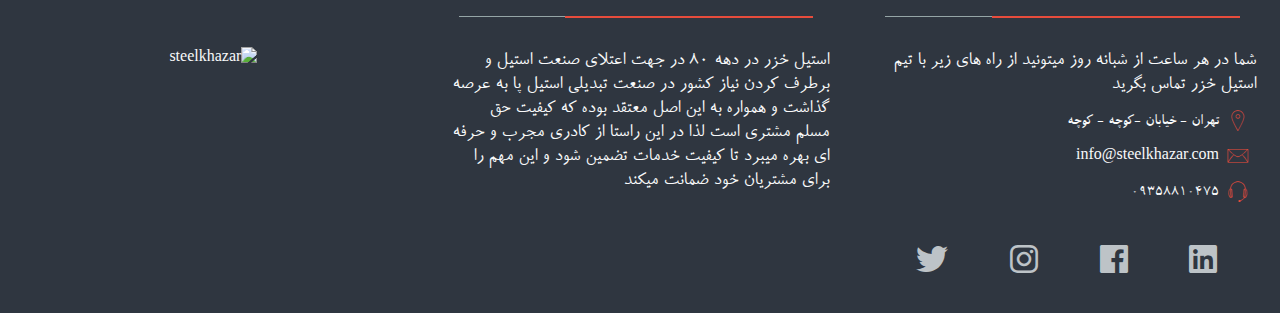
==== commit f70e52c4: "add New font Icon and color palte" ====
--- a/index.html
+++ b/index.html
@@ -13,11 +13,11 @@
         <div class=' container d-flex justify-content-md-between justify-content-center'>
             <div class='d-flex justify-content-around flex-wrap  p-2'>
                 <div class='p-1'>
-                    <i class='fa fa-headset fa-lg text-11 mr-1' ></i>
+                    <i class='ti-Line-Headphone-1 ti-lg text-11 mr-1' ></i>
                     <a href="tel:+989358810475" class='hover-text-11'>09358810475</a>
                 </div>
                 <div class='p-1'>
-                    <i class='fa fa-envelope fa-lg text-11 mr-1'></i>
+                    <i class='ti-Line-Email ti-lg text-11 mr-1'></i>
                     <a href='mailto:info@steelkhazar.com' class='hover-text-11'>info@steelkhazar.com</a>
                </div>
             </div>
@@ -66,7 +66,7 @@
         
     </nav>
 <!-- slider part this part is image slider  -->
-    <section id="slider" role="slider">
+    <section id="slider" role="slider" class='bg-17'>
        <div tag='image' class='w-100'>
             <div class='w-100'>
                 <img class='w-100 img-fluid' src='image/01.jpg'>
@@ -80,7 +80,7 @@
 
 
         </div>
-        <ul  class='d-flex flex-row justify-content-center'>
+        <ul  class='d-flex flex-row justify-content-center mb-0'>
             <li  targ='slider' targ-img='0' class='text-13'></li>
             <li  targ='slider' targ-img='1' class=''></li>
             <li  targ='slider' targ-img='2' class=''></li>
@@ -101,37 +101,37 @@
         </header>
         <div class='container m-0 p-0 p-sm-2 mx-auto  p-md-3 d-flex  flex-wrap justify-content-center justify-contetnt-md-between'>
             <div class='p-3 col-12 p-sm-1 col-sm-5 p-md-3 col-md-5 col-lg-4  mx-auto d-flex flex-column justify-content-center text-center'>
-                <i class='far fa-comments    fa-5x text-11 '></i>
+                <i class='ti-Line-Chat-2    ti-5x text-11 '></i>
                 <h4 class='text-11 mt-2'>مشاوره</h4>
                 <p>رشد روز افزون محصولات و خدمات منجر شده است تا صاحبان کسب و کار در انتخاب این محصولات و خدمات دچار سردرگمی شوند، در این خصوص استیل خزر با داشتن کادری مجرب و تخصصی در صنعت استیل آماده ارائه خدمت مشاوره در انتخاب و طراحی مکان و تجهیزات مناسب شما میباشد. </p>
                 
             </div>
              <div class='p-3 col-12 p-sm-1 col-sm-5 p-md-3 col-md-5 col-lg-4  mx-auto d-flex flex-column justify-content-center text-center'>
-                <i class='far fa-edit   fa-5x text-11 '></i>
+                <i class='ti-Line-New-email   ti-5x text-11 '></i>
                 <h4 class='text-11 mt-2'>طراحی </h4>
                 <p>طراحی حرفه ای از عوامل موثر در افزایش بهره وری از فضا و نیروی کار میباشد؛ که از هدر رفت انرژی و استعداد کارکنان جلوگیری میکند .استیل خزر خدمت طراحی محیط کار را منطبق بر استاندارد های روز دنیا برایتان تضمین میکند.</p>
                 
             </div>
              <div class='p-3 col-12 p-sm-1 col-sm-5 p-md-3 col-md-5 col-lg-4  mx-auto d-flex flex-column justify-content-center text-center'>
-                <i class='far fa-play-circle   fa-5x text-11 '></i>
+                <i class='ti-Line-Cogs   ti-5x text-11 '></i>
                 <h4 class='text-11 mt-2'>اجرا</h4>
                 <p>یکی از دغدغه های اصلی کارفرما ها اجرای دقیق مطابق با نقشه طراحی شده و منطبق بر استاندارد ها و اصول میباشد؛ لذا استیل خزر با تضمین اجرای اصولی و منطبق بر استاندارد های روز دنیا برایتان رضایت از اجرا را ضمانت میکند. </p>
                 
             </div>
              <div class='p-3 col-12 p-sm-1 col-sm-5 p-md-3 col-md-5 col-lg-4  mx-auto d-flex flex-column justify-content-center text-center'>
-                <i class='fas fa-ambulance  fa-5x text-11 '></i>
+                <i class='ti-Line-Paper-plane  ti-5x text-11 '></i>
                 <h4 class='text-11 mt-2'>پشتیبانی محصولات</h4>
                 <p>یکی از مشکلات محصولات استیل علی الخصوص محصولات برودتی آسیب پذیر بودن محصولات میباشد استیل خزر شرایطی را فراهم کرده است که با کمترین هزینه تا رفع عیب دستگاه جایگزینی را برایتان فراهم آورد تا خسارت محصولی شما به حداقل ممکن برسد</p>
                 
             </div>
              <div class='p-3 col-12 p-sm-1 col-sm-5 p-md-3 col-md-5 col-lg-4  mx-auto d-flex flex-column justify-content-center text-center'>
-                <i class='fa fa-headset   fa-5x text-11 '></i>
+                <i class='ti-Line-Headphone-1   ti-5x text-11 '></i>
                 <h4 class='text-11 mt-2'>پشتیبانی فنی </h4>
                 <p>صنعت استیل دارای پیچیدگی های خاص خود میباشد که برای برطرف کردن مشکلات نیاز به افراد متخصص و با تجربه دارد ،استیل خزر این امکان را برایتان فراهم میکند تا در صورت بروز هر گونه مشکل در هر ساعت از شبانه روز پاسخگوی شما باشد.  </p>
                 
             </div>
              <div class='p-3 col-12 p-sm-1 col-sm-5 p-md-3 col-md-5 col-lg-4  mx-auto d-flex flex-column justify-content-center text-center'>
-                <i class='far fa-lightbulb   fa-5x text-11 '></i>
+                <i class='ti-Line-Tool   ti-5x text-11 '></i>
                 <h4 class='text-11 mt-2'>سفارشی سازی</h4>
                 <p>بسیاری از کسب و کارها نیازمند تجهیزاتی هستند که نمونه ای از آن در بازار نیست یا نمونه موجود ولی نیازمند تغییراتی در آن میباشد، استیل خزر در جهت رشد و اعتلای صنعت استیل اقدام به سفارشی سازی تجهیزات با تضمین کیفیت و قیمت میکند. </p>
                 
@@ -166,101 +166,12 @@
                         
                     </div>
                 </div>
-                <div class='text-right pt-3 px-3 pb-1  bg-light hover-bg-1 hover-text-7'>
+                <div class='text-right pt-3 px-3 pb-1  bg-light hover-bg-20 hover-text-7'>
                     <a href='' ><h5><b>نام محصول </b></h5></a>
-                    <a href=''><h6><i class='fa fa-tag fa-sm text-11 p-2'></i>دسته بندی محصول</h6></a>
-                </div>
-            </div>
-            
-            <div class='product p-3 col-12 p-3 col-12 p-sm-1 col-sm-6 p-md-3 col-md-5 col-lg-4  mx-auto d-flex flex-column justify-content-center text-center'>
-                                <div class='product-img'>
-                    <img class='img-fluid ' src='image/p-1.jpg'>
-                    <div class='product-hover p-3'>
-                            <div class=' product-hover-content d-flex flex-row justify-content-around align-items-center'>
-                                <a href='' class='bg-11 hover-bg-12 text-flat-7 p-2 px-4 ' title='' >مشاهده</a>
-                                <a href='' class='bg-11 hover-bg-12 text-flat-7 p-2 px-4' title='' >جزئیات</a>
-                            </div>
-                        
-                    </div>
-                </div>
-                <div class='text-right pt-3 px-3 pb-1  bg-light hover-bg-1 hover-text-7'>
-                    <a href='' ><h5><b>نام محصول </b></h5></a>
-                    <a href=''><h6><i class='fa fa-tag fa-sm text-11 p-2'></i>دسته بندی محصول</h6></a>
-                </div>
-            </div>
-
-            
-            <div class='product p-3 col-12 p-3 col-12 p-sm-1 col-sm-6 p-md-3 col-md-5 col-lg-4  mx-auto d-flex flex-column justify-content-center text-center'>
-                                <div class='product-img'>
-                    <img class='img-fluid ' src='image/p-1.jpg'>
-                    <div class='product-hover p-3'>
-                            <div class=' product-hover-content d-flex flex-row justify-content-around align-items-center'>
-                                <a href='' class='bg-11 hover-bg-12 text-flat-7 p-2 px-4 ' title='' >مشاهده</a>
-                                <a href='' class='bg-11 hover-bg-12 text-flat-7 p-2 px-4' title='' >جزئیات</a>
-                            </div>
-                        
-                    </div>
-                </div>
-                <div class='text-right pt-3 px-3 pb-1  bg-light hover-bg-1 hover-text-7'>
-                    <a href='' ><h5><b>نام محصول </b></h5></a>
-                    <a href=''><h6><i class='fa fa-tag fa-sm text-11 p-2'></i>دسته بندی محصول</h6></a>
-                </div>
-            </div>
-
-            
-            <div class='product p-3 col-12 p-3 col-12 p-sm-1 col-sm-6 p-md-3 col-md-5 col-lg-4  mx-auto d-flex flex-column justify-content-center text-center'>
-                                <div class='product-img'>
-                    <img class='img-fluid ' src='image/p-1.jpg'>
-                    <div class='product-hover p-3'>
-                            <div class=' product-hover-content d-flex flex-row justify-content-around align-items-center'>
-                                <a href='' class='bg-11 hover-bg-12 text-flat-7 p-2 px-4 ' title='' >مشاهده</a>
-                                <a href='' class='bg-11 hover-bg-12 text-flat-7 p-2 px-4' title='' >جزئیات</a>
-                            </div>
-                        
-                    </div>
-                </div>
-                <div class='text-right pt-3 px-3 pb-1  bg-light hover-bg-1 hover-text-7'>
-                    <a href='' ><h5><b>نام محصول </b></h5></a>
-                    <a href=''><h6><i class='fa fa-tag fa-sm text-11 p-2'></i>دسته بندی محصول</h6></a>
-                </div>
-            </div>
-
-            
-            <div class='product p-3 col-12 p-3 col-12 p-sm-1 col-sm-6 p-md-3 col-md-5 col-lg-4  mx-auto d-flex flex-column justify-content-center text-center'>
-                                <div class='product-img'>
-                    <img class='img-fluid ' src='image/p-1.jpg'>
-                    <div class='product-hover p-3'>
-                            <div class=' product-hover-content d-flex flex-row justify-content-around align-items-center'>
-                                <a href='' class='bg-11 hover-bg-12 text-flat-7 p-2 px-4 ' title='' >مشاهده</a>
-                                <a href='' class='bg-11 hover-bg-12 text-flat-7 p-2 px-4' title='' >جزئیات</a>
-                            </div>
-                        
-                    </div>
-                </div>
-                <div class='text-right pt-3 px-3 pb-1  bg-light hover-bg-1 hover-text-7'>
-                    <a href='' ><h5><b>نام محصول </b></h5></a>
-                    <a href=''><h6><i class='fa fa-tag fa-sm text-11 p-2'></i>دسته بندی محصول</h6></a>
-                </div>
-            </div>
-
-            
-            <div class='product p-3 col-12 p-3 col-12 p-sm-1 col-sm-6 p-md-3 col-md-5 col-lg-4  mx-auto d-flex flex-column justify-content-center text-center'>
-                                <div class='product-img'>
-                    <img class='img-fluid ' src='image/p-1.jpg'>
-                    <div class='product-hover p-3'>
-                            <div class=' product-hover-content d-flex flex-row justify-content-around align-items-center'>
-                                <a href='' class='bg-11 hover-bg-12 text-flat-7 p-2 px-4 ' title='' >مشاهده</a>
-                                <a href='' class='bg-11 hover-bg-12 text-flat-7 p-2 px-4' title='' >جزئیات</a>
-                            </div>
-                        
-                    </div>
-                </div>
-                <div class='text-right pt-3 px-3 pb-1  bg-light hover-bg-1 hover-text-7'>
-                    <a href='' ><h5><b>نام محصول </b></h5></a>
-                    <a href=''><h6><i class='fa fa-tag fa-sm text-11 p-2'></i>دسته بندی محصول</h6></a>
-                </div>
-            </div>
-
+                    <a href=''><h6><b><i class='ti-Line-Label ti-sm text-12 p-2'></i></b>دسته بندی محصول</h6></a>
+                </div>
+            </div>
+            
 
 
         </div>
@@ -307,41 +218,10 @@
             </div>
              
              
-            <div class='  p-0  col-12  col-sm-10 col-md-5 col-lg-4 mt-3 mx-auto p-md-1'>
-            <div class='bg-light d-flex flex-column justify-content-center text-center'>
-                <img src='image/p-1.jpg' alt='' title='' class='img-fluid'>
-                <a href="" class='text-right pt-3 pr-2'><h4>عنوان مطلب</h4></a>
-                <p class='px-3 pt-1 text-justify'>لورم ایپسوم متن ساختگی با تولید سادگی نامفهوم از صنعت چاپ و با استفاده از طراحان گرافیک است. چاپگرها و متون بلکه روزنامه و مجله در ستون و سطرآنچنان که لازم است و برای شرایط فعلی تکنولوژی مورد نیاز و کاربردهای متنوع با هدف بهبود ابزارهای کاربردی می باشد. کتابهای زیادی در شصت و سه درصد گذشته، حال و آینده شناخت فراوان جامعه و متخصصان را می طلبد تا با نرم افزارها شناخت </p>
-                
-                    <hr class='bg-2 w-100 m-0'>
-                <div class='d-flex  pr-1 pt-1 flex-wrap justify-content-around '>
-                    <a href="" title="the number of see" class='px-2 text-1 hover-text-11'><i class='far fa-eye fa-sm  pl-1'></i>124</a>
-                    <a href="" title="the number of see" class='px-2 text-1 hover-text-11'><i class='fa fa-pen fa-sm  pl-1'></i>علی محمدی</a>
-                    <a href="" title="the number of see" class='px-2 text-1 hover-text-11'><i class='far fa-calendar-alt fa-sm  pl-1'></i>24/5/13689</a>
-                    <a href="" title="" class='text-left px-2 text-1 hover-text-11'>ادامه مطالب</a>
-                </div>
-            </div>
-            </div>
-             
-            <div class='  p-0  col-12  col-sm-10 col-md-5 col-lg-4 mt-3 mx-auto p-md-1'>
-            <div class='bg-light d-flex flex-column justify-content-center text-center'>
-                <img src='image/p-1.jpg' alt='' title='' class='img-fluid'>
-                <a href="" class='text-right pt-3 pr-2'><h4>عنوان مطلب</h4></a>
-                <p class='px-3 pt-1 text-justify'>لورم ایپسوم متن ساختگی با تولید سادگی نامفهوم از صنعت چاپ و با استفاده از طراحان گرافیک است. چاپگرها و متون بلکه روزنامه و مجله در ستون و سطرآنچنان که لازم است و برای شرایط فعلی تکنولوژی مورد نیاز و کاربردهای متنوع با هدف بهبود ابزارهای کاربردی می باشد. کتابهای زیادی در شصت و سه درصد گذشته، حال و آینده شناخت فراوان جامعه و متخصصان را می طلبد تا با نرم افزارها شناخت </p>
-                
-                    <hr class='bg-2 w-100 m-0'>
-                <div class='d-flex  pr-1 pt-1 flex-wrap justify-content-around '>
-                    <a href="" title="the number of see" class='px-2 text-1 hover-text-11'><i class='far fa-eye fa-sm  pl-1'></i>124</a>
-                    <a href="" title="the number of see" class='px-2 text-1 hover-text-11'><i class='fa fa-pen fa-sm  pl-1'></i>علی محمدی</a>
-                    <a href="" title="the number of see" class='px-2 text-1 hover-text-11'><i class='far fa-calendar-alt fa-sm  pl-1'></i>24/5/13689</a>
-                    <a href="" title="" class='text-left px-2 text-1 hover-text-11'>ادامه مطالب</a>
-                </div>
-            </div>
-            </div>
-           
-
-        </div>
-        <div class='d-flex justify-content-center'>
+          
+
+        </div>
+        <div class='d-flex justify-content-center p-5'>
             <div class='btn bg-2 text-7 hover-bg-flat-11 p-2 mx-auto  '> مشاهده وبلاگ </div>
         </div>
    </section>
@@ -360,19 +240,19 @@
                 </div>
                 
                 <div class='d-flex flex-row mt-2'>
-                    <i class='fa fa-location-arrow fa-lg text-11 px-2'></i>
+                    <i class='ti-Line-Map-Pin-2 ti-lg text-11 px-2'></i>
                     <h6>تهران - خیابان -کوچه - کوچه </h6> 
                 </div>
                 <div class='d-flex flex-row mt-2'>
                     <a href='email:info@steelkhazar.com' title='' class='d-flex flex-row' >
-                    <i class='fa fa-envelope fa-lg text-11 px-2'></i>
+                    <i class='ti-Line-Email ti-lg text-11 px-2'></i>
                     <h6>info@steelkhazar.com</h6>
                     </a>
                 </div>
 
                 <div class='d-flex flex-row mt-2'>
                     <a href="tell:+989358810475" title="" class='d-flex flex-row' >
-                    <i class='fa fa-headset  fa-lg text-11 px-2'></i>
+                    <i class='ti-Line-Headphone-1  ti-lg text-11 px-2'></i>
                     <h6>09358810475</h6>
                     </a>
                 </div>
--- a/style.css
+++ b/style.css
@@ -3,6 +3,7 @@
 @import "css/bootstrap.css";
 @import "css/colorpalet.css";
 @import "css/slider.css";
+@import "css/tiFontIcon.css";
 *{
     box-sizing:border-box;
     font-family:broya;
@@ -100,7 +101,7 @@
     height:100%;
    background-color:rgba(47, 54, 64,.7);
    visibility:hidden;
-    transition:all .5s;
+    transition:all .1s;
     overflow:auto;
 
     }
